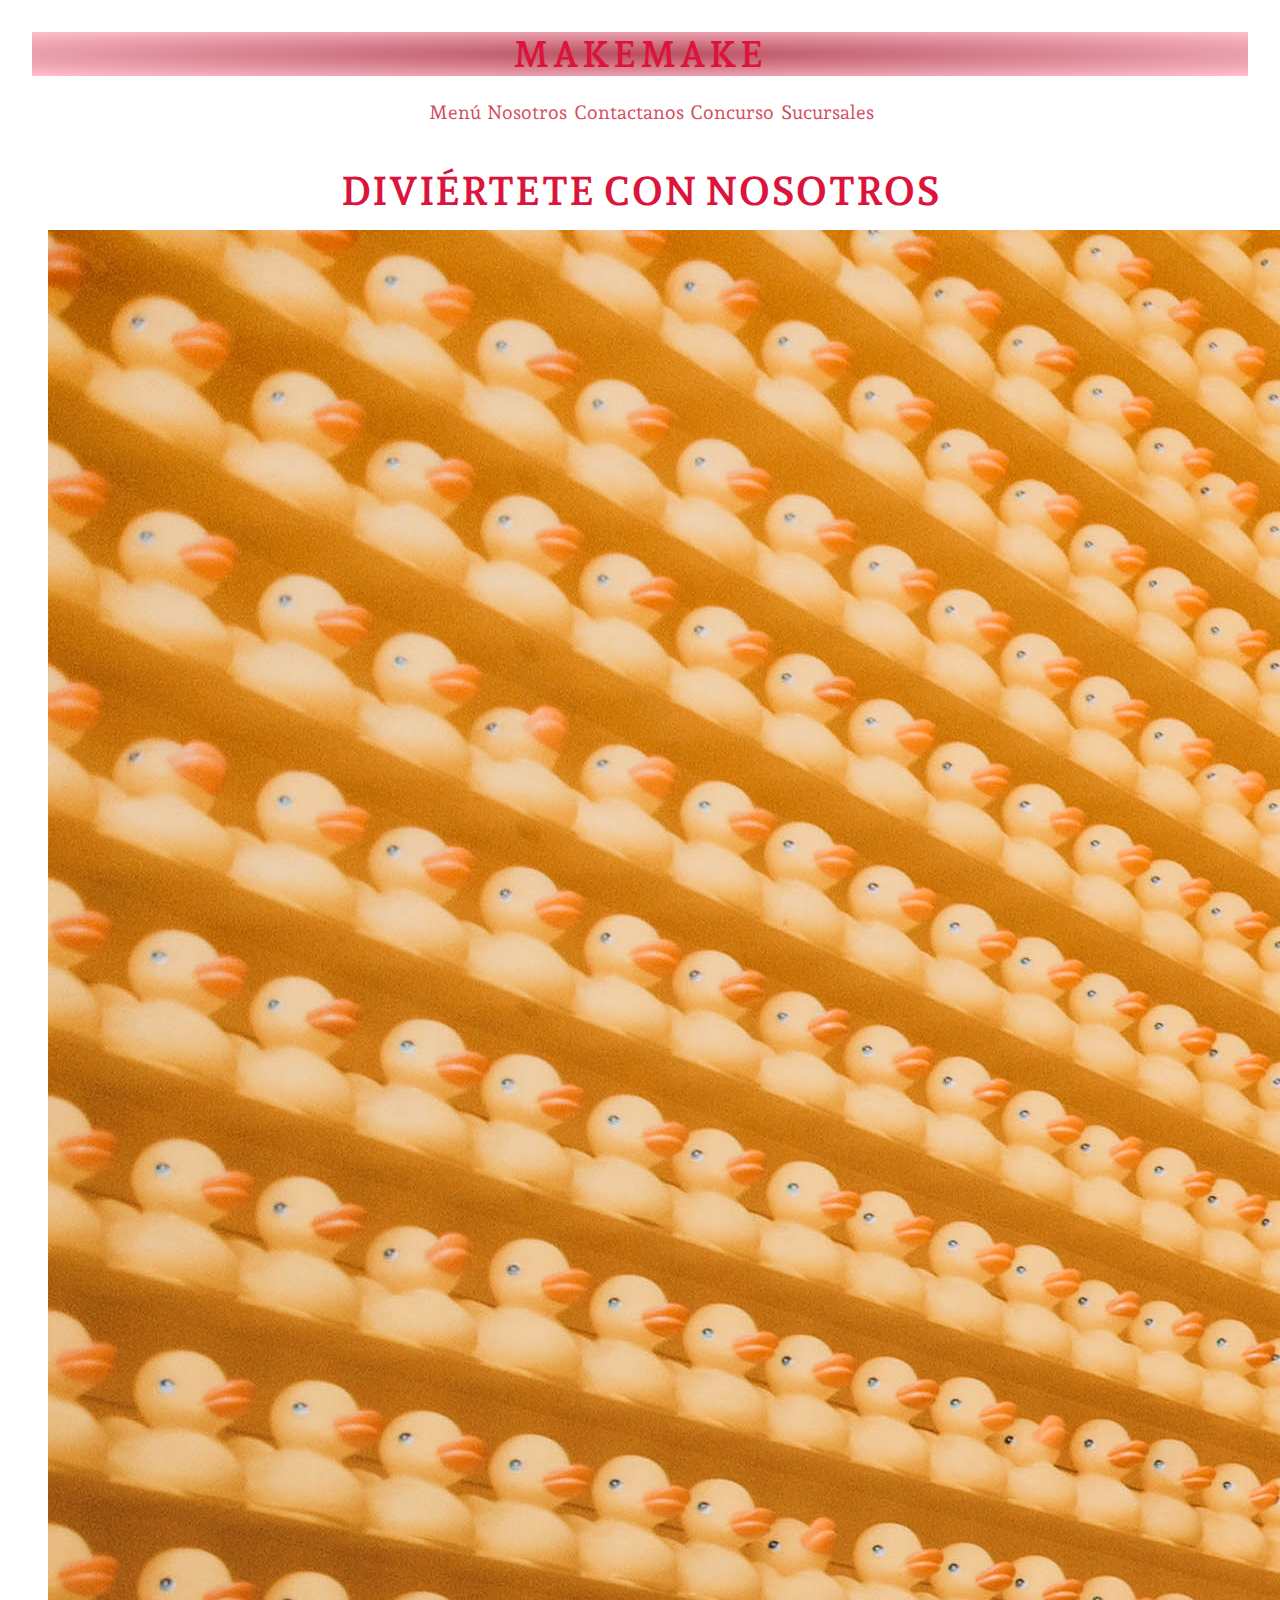
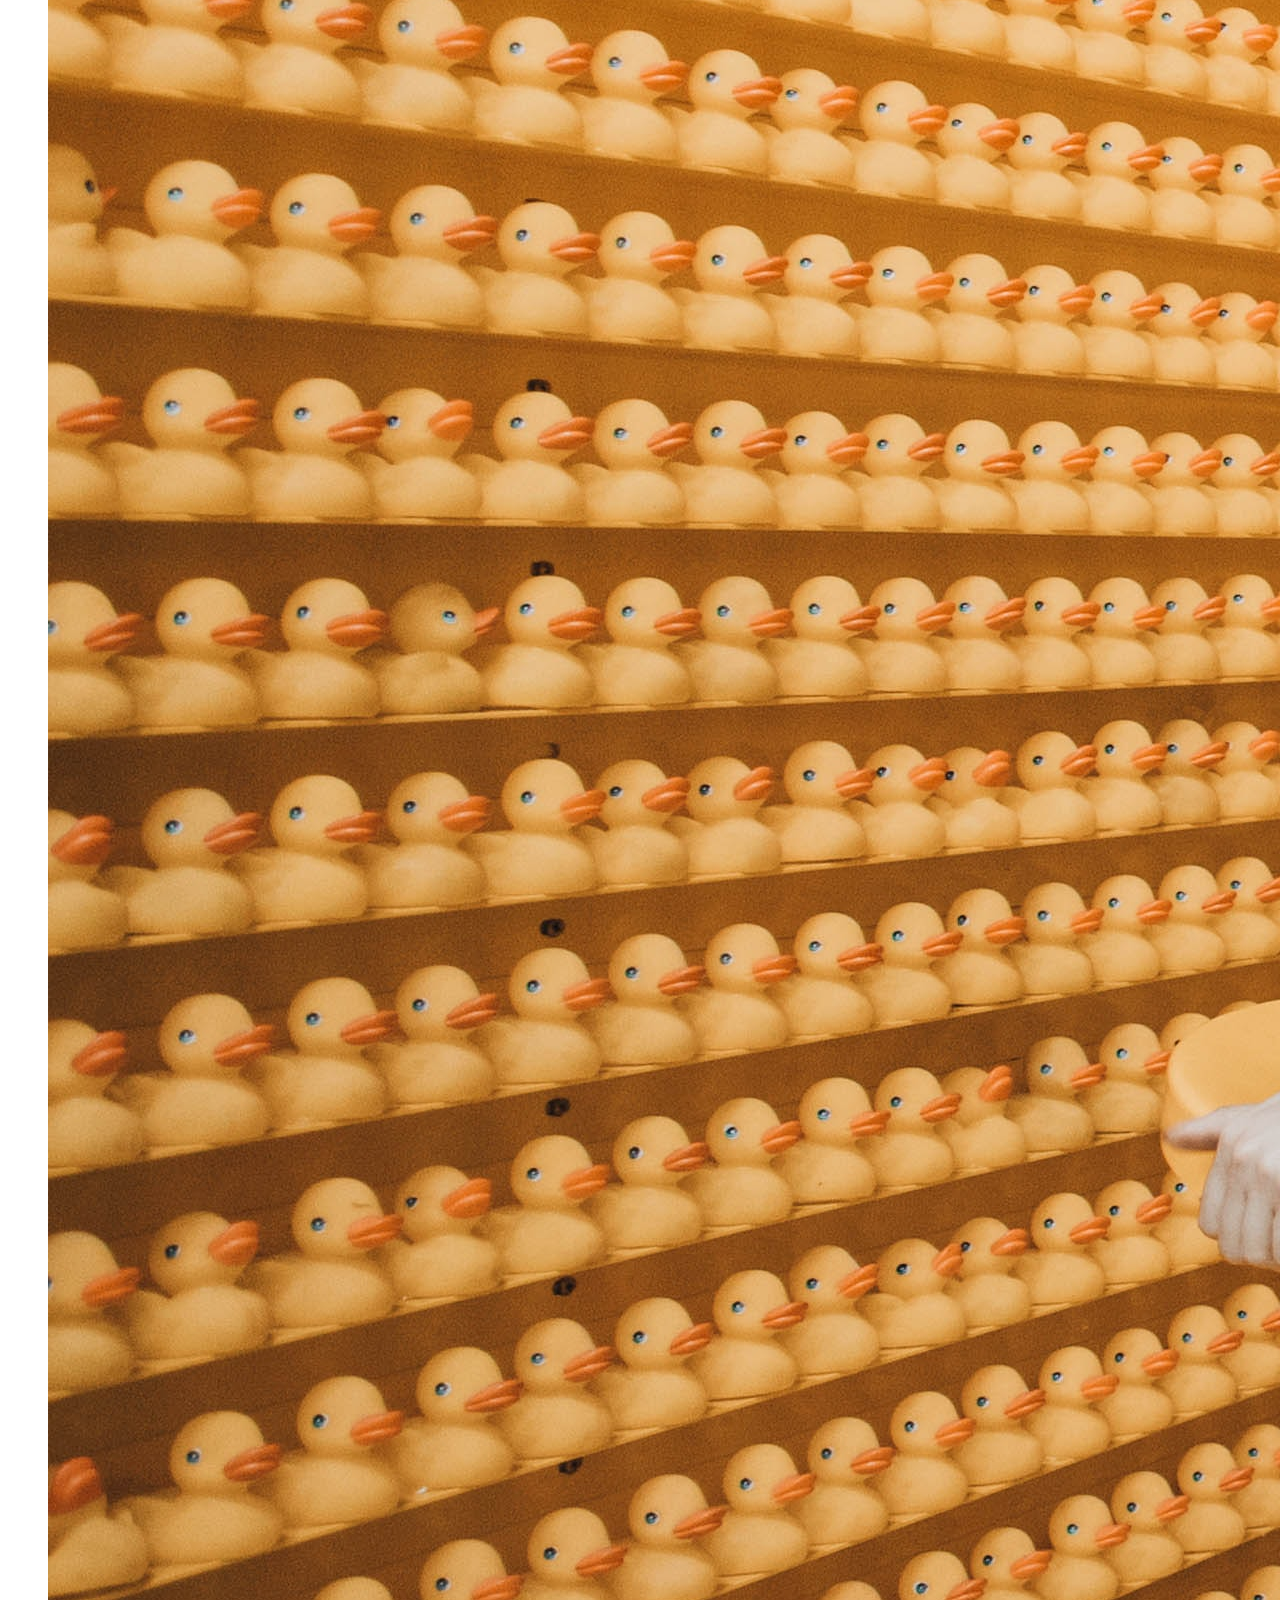
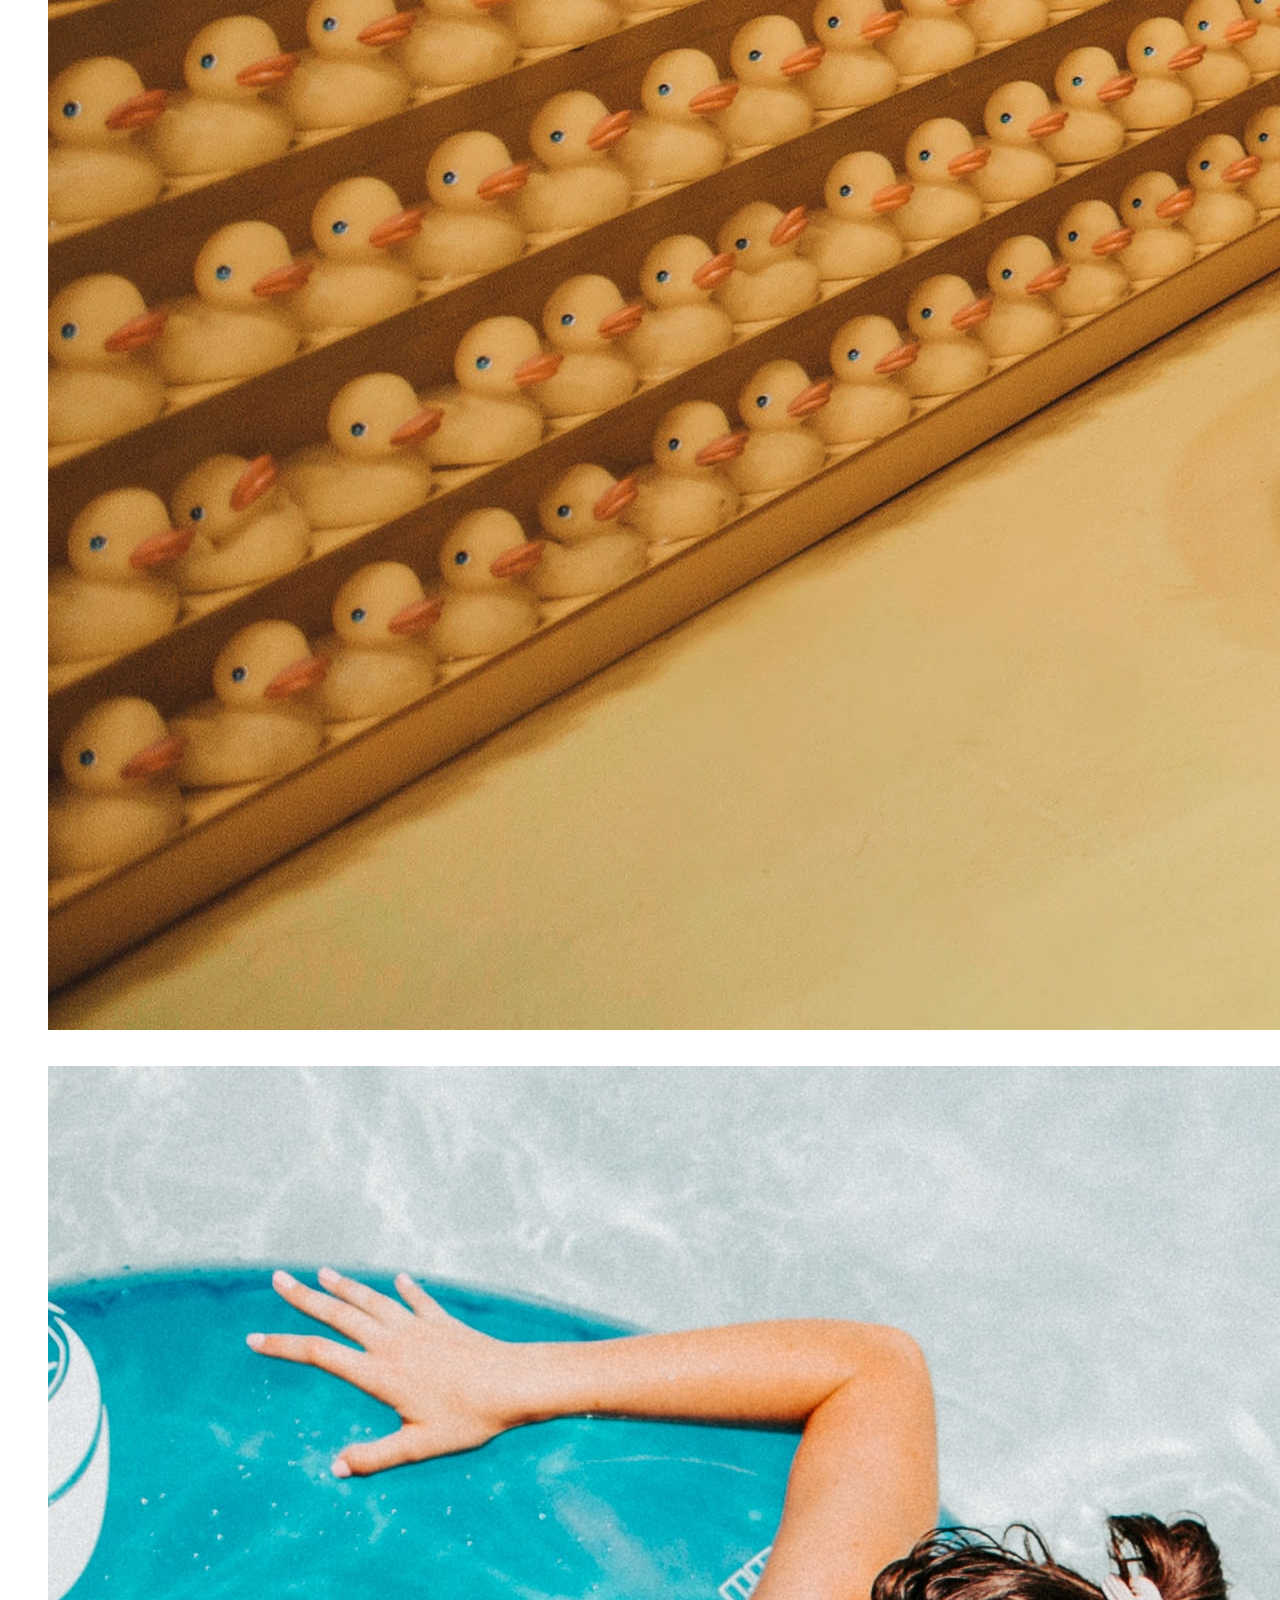
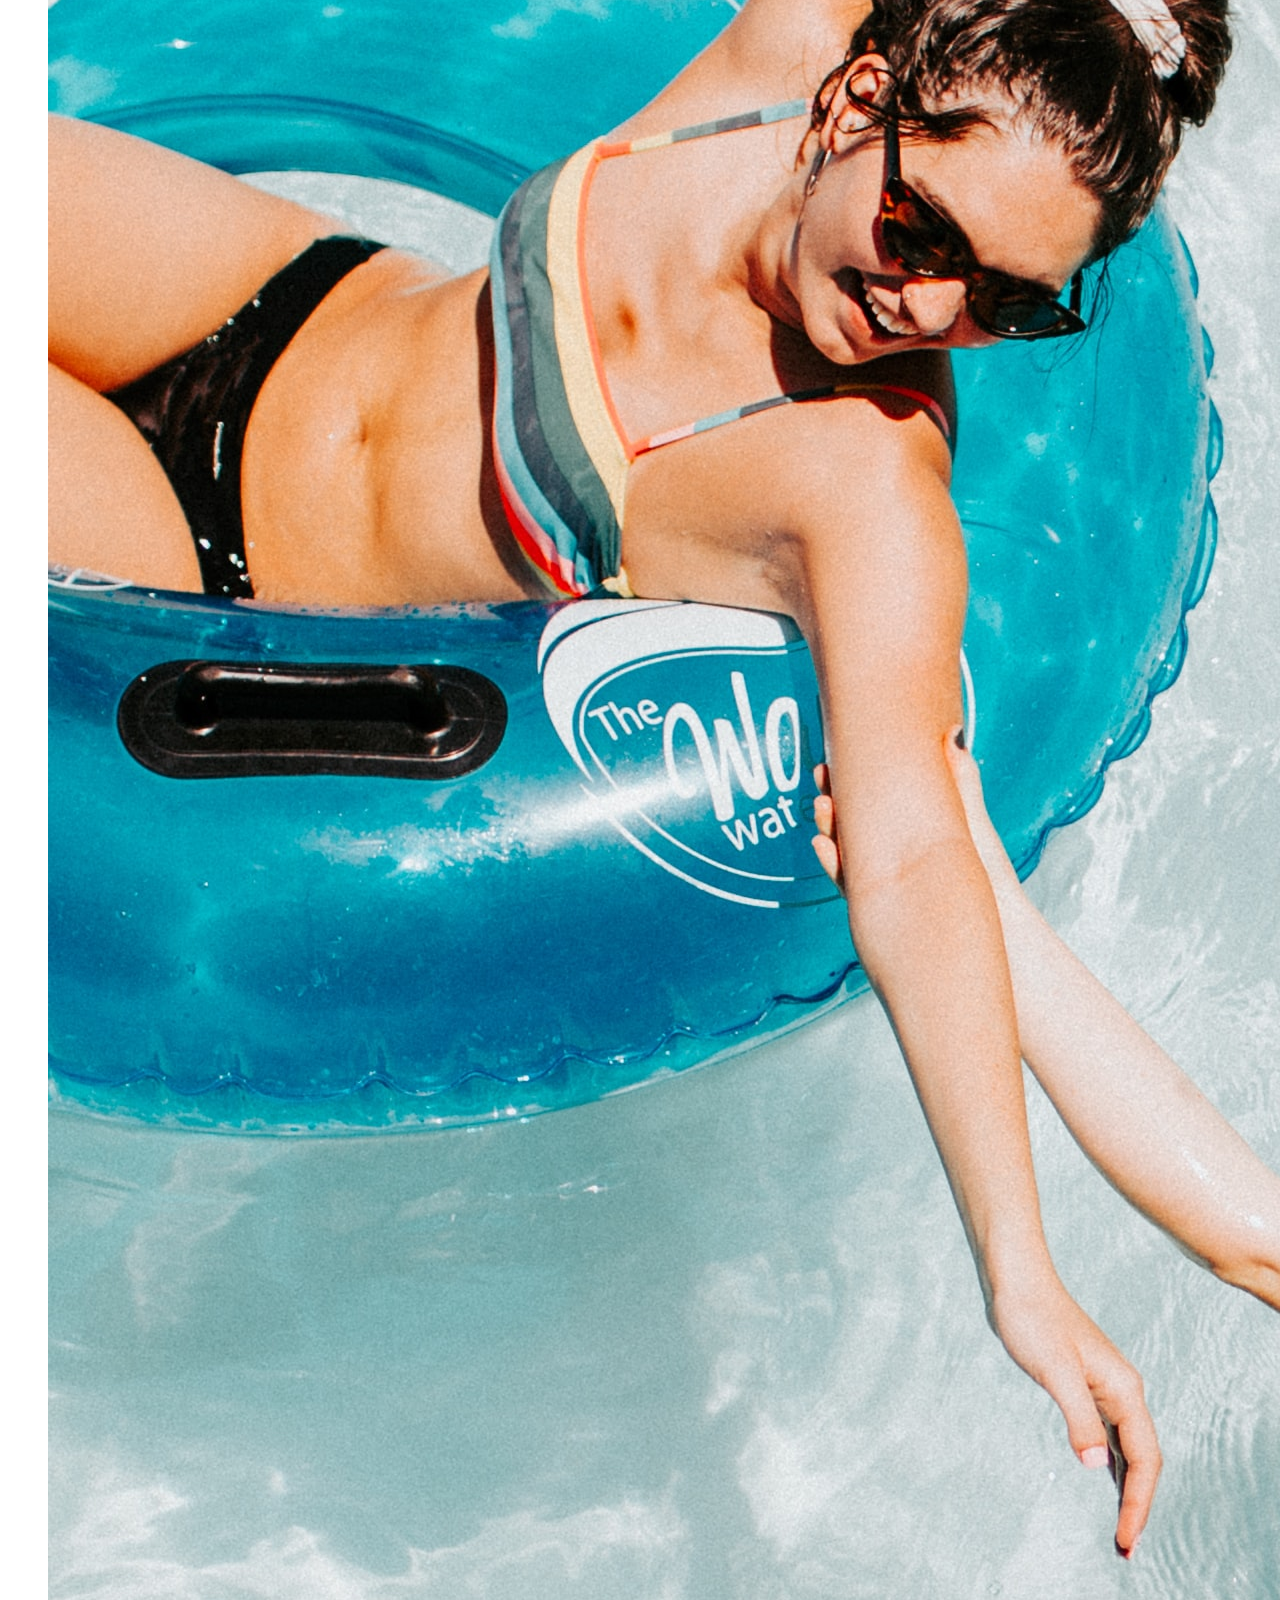
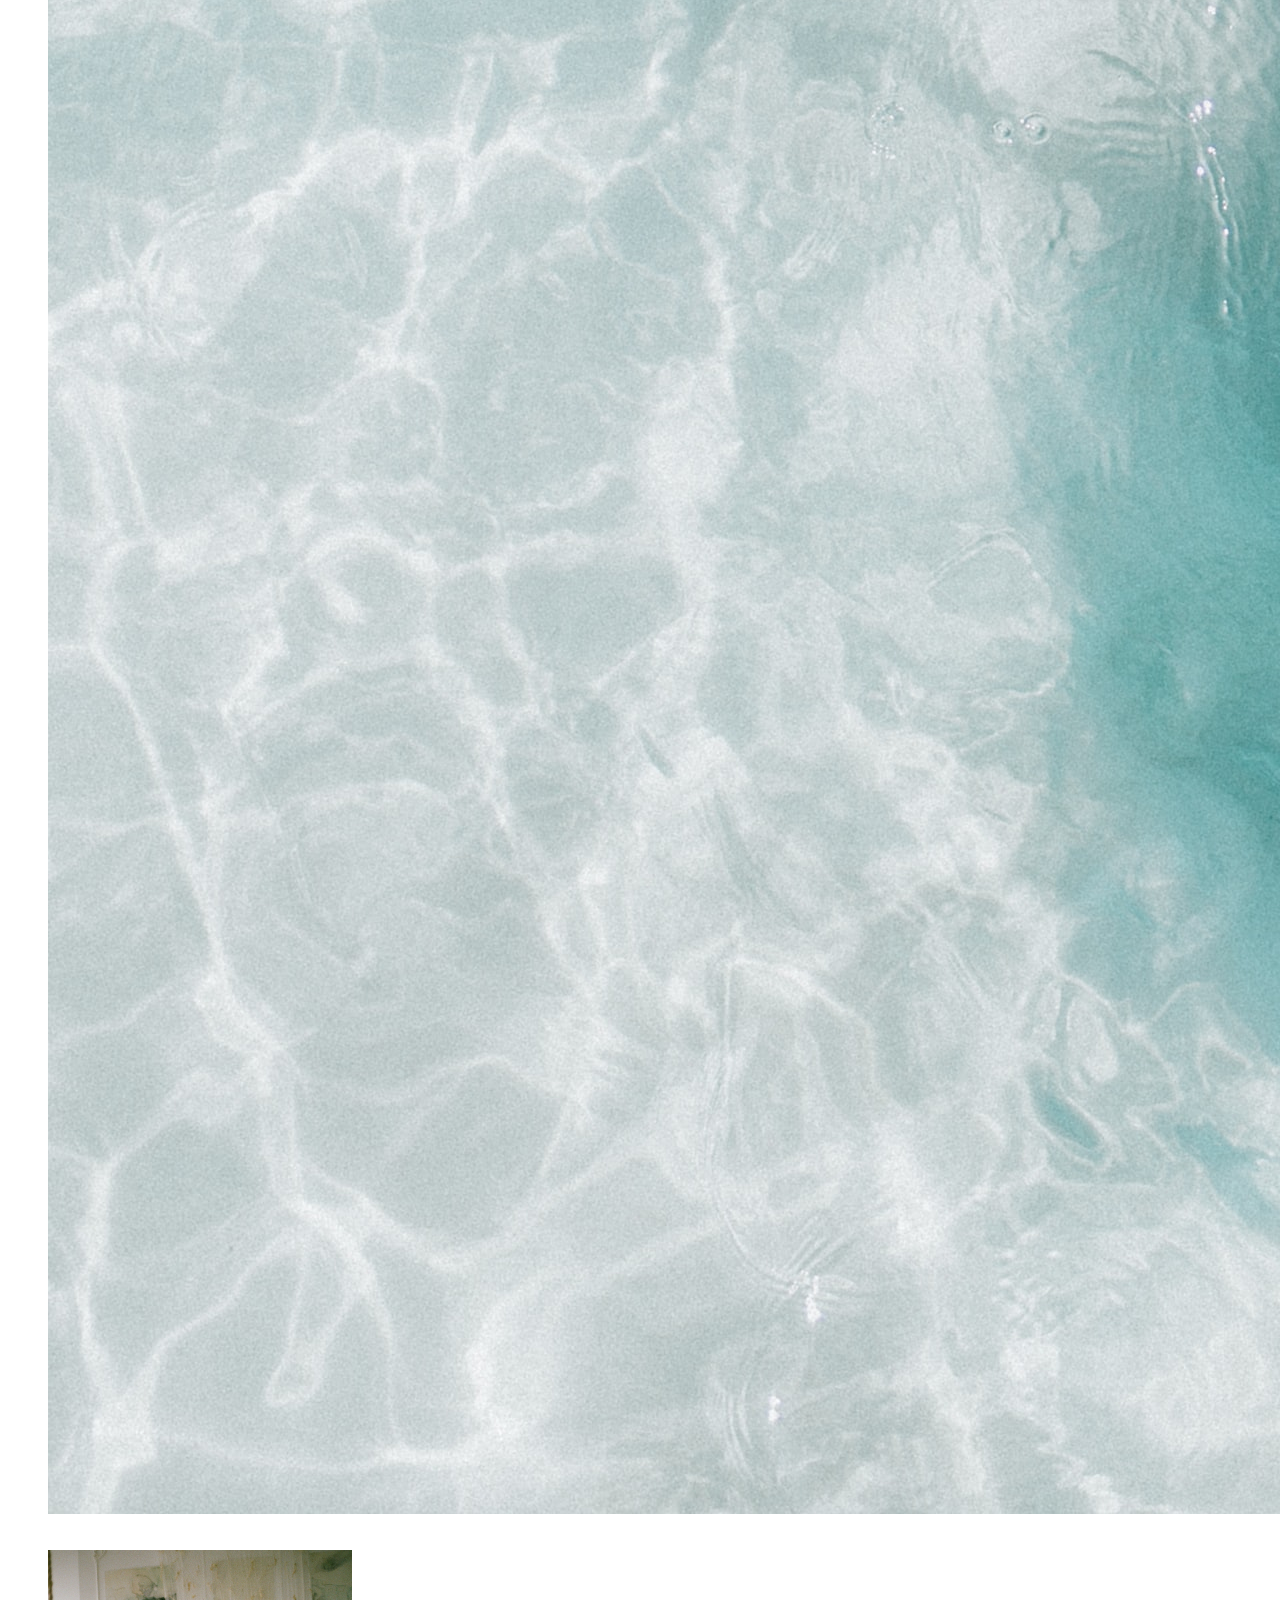
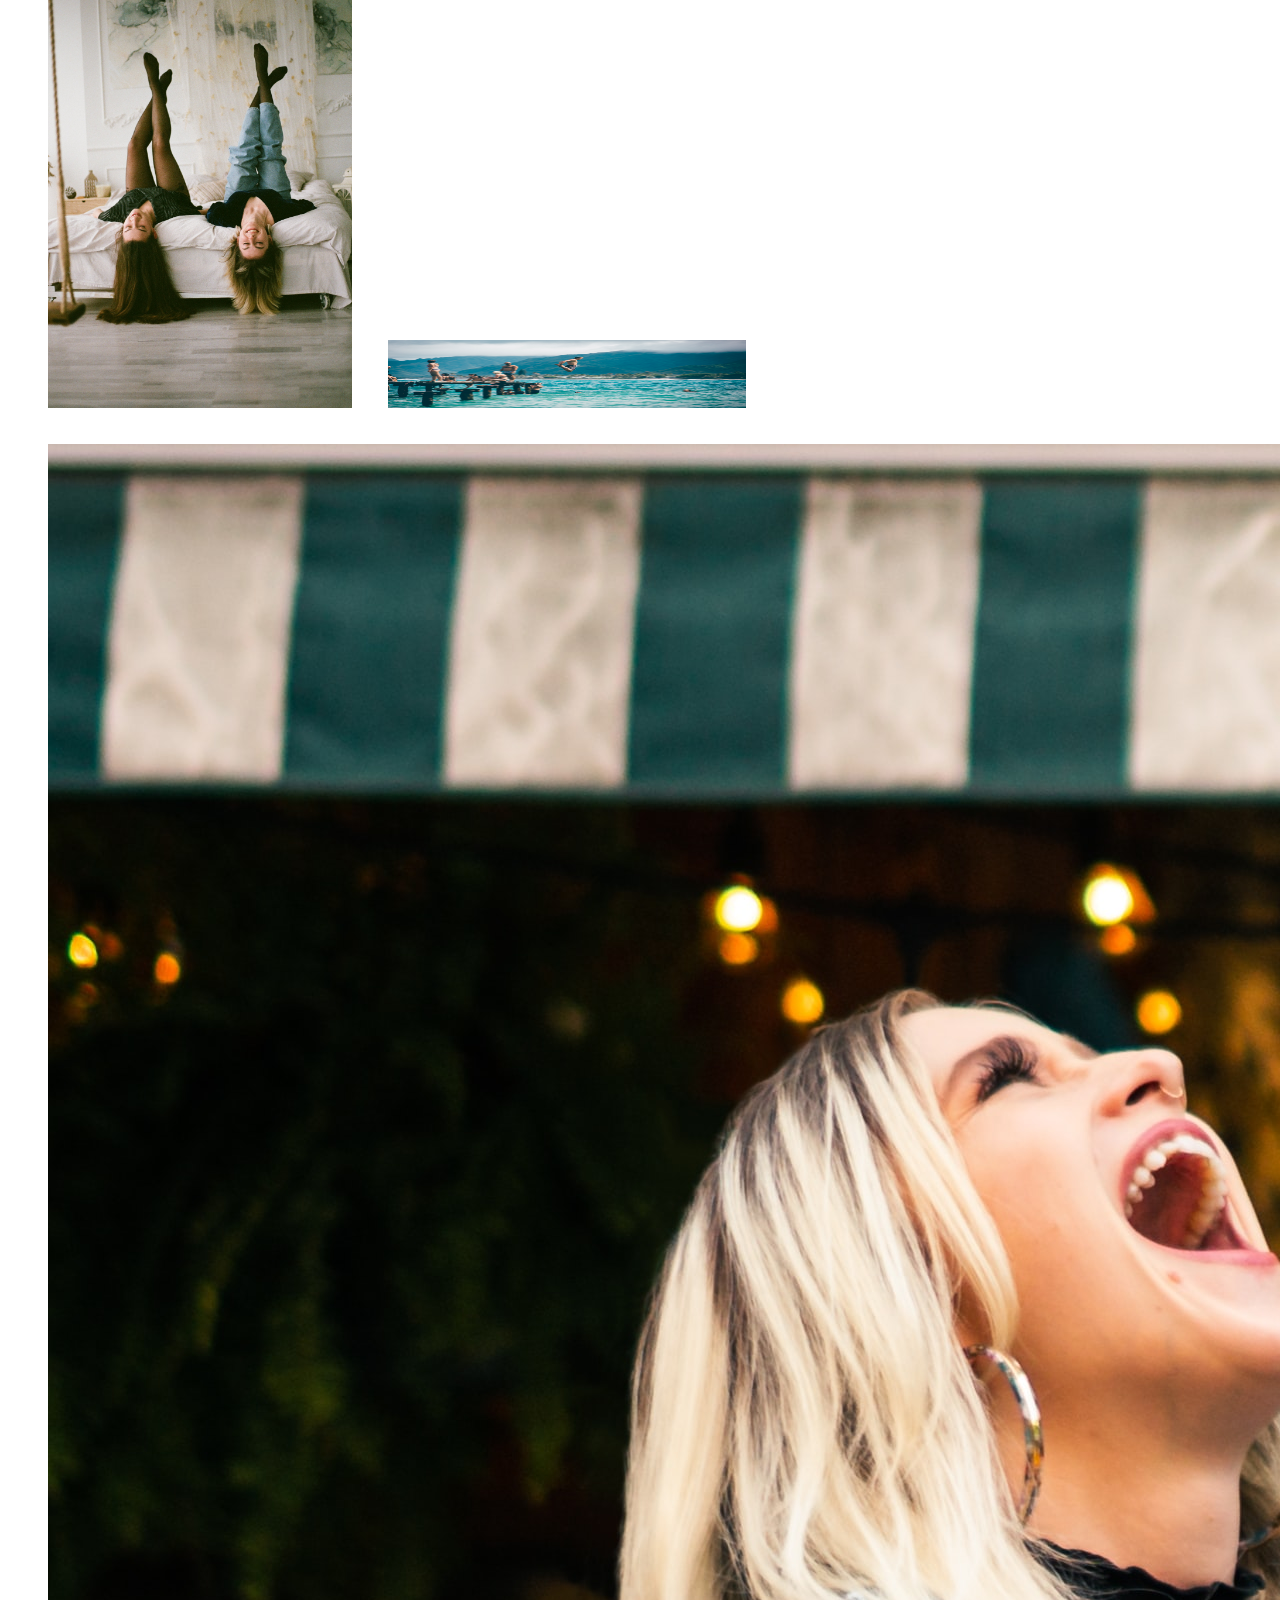
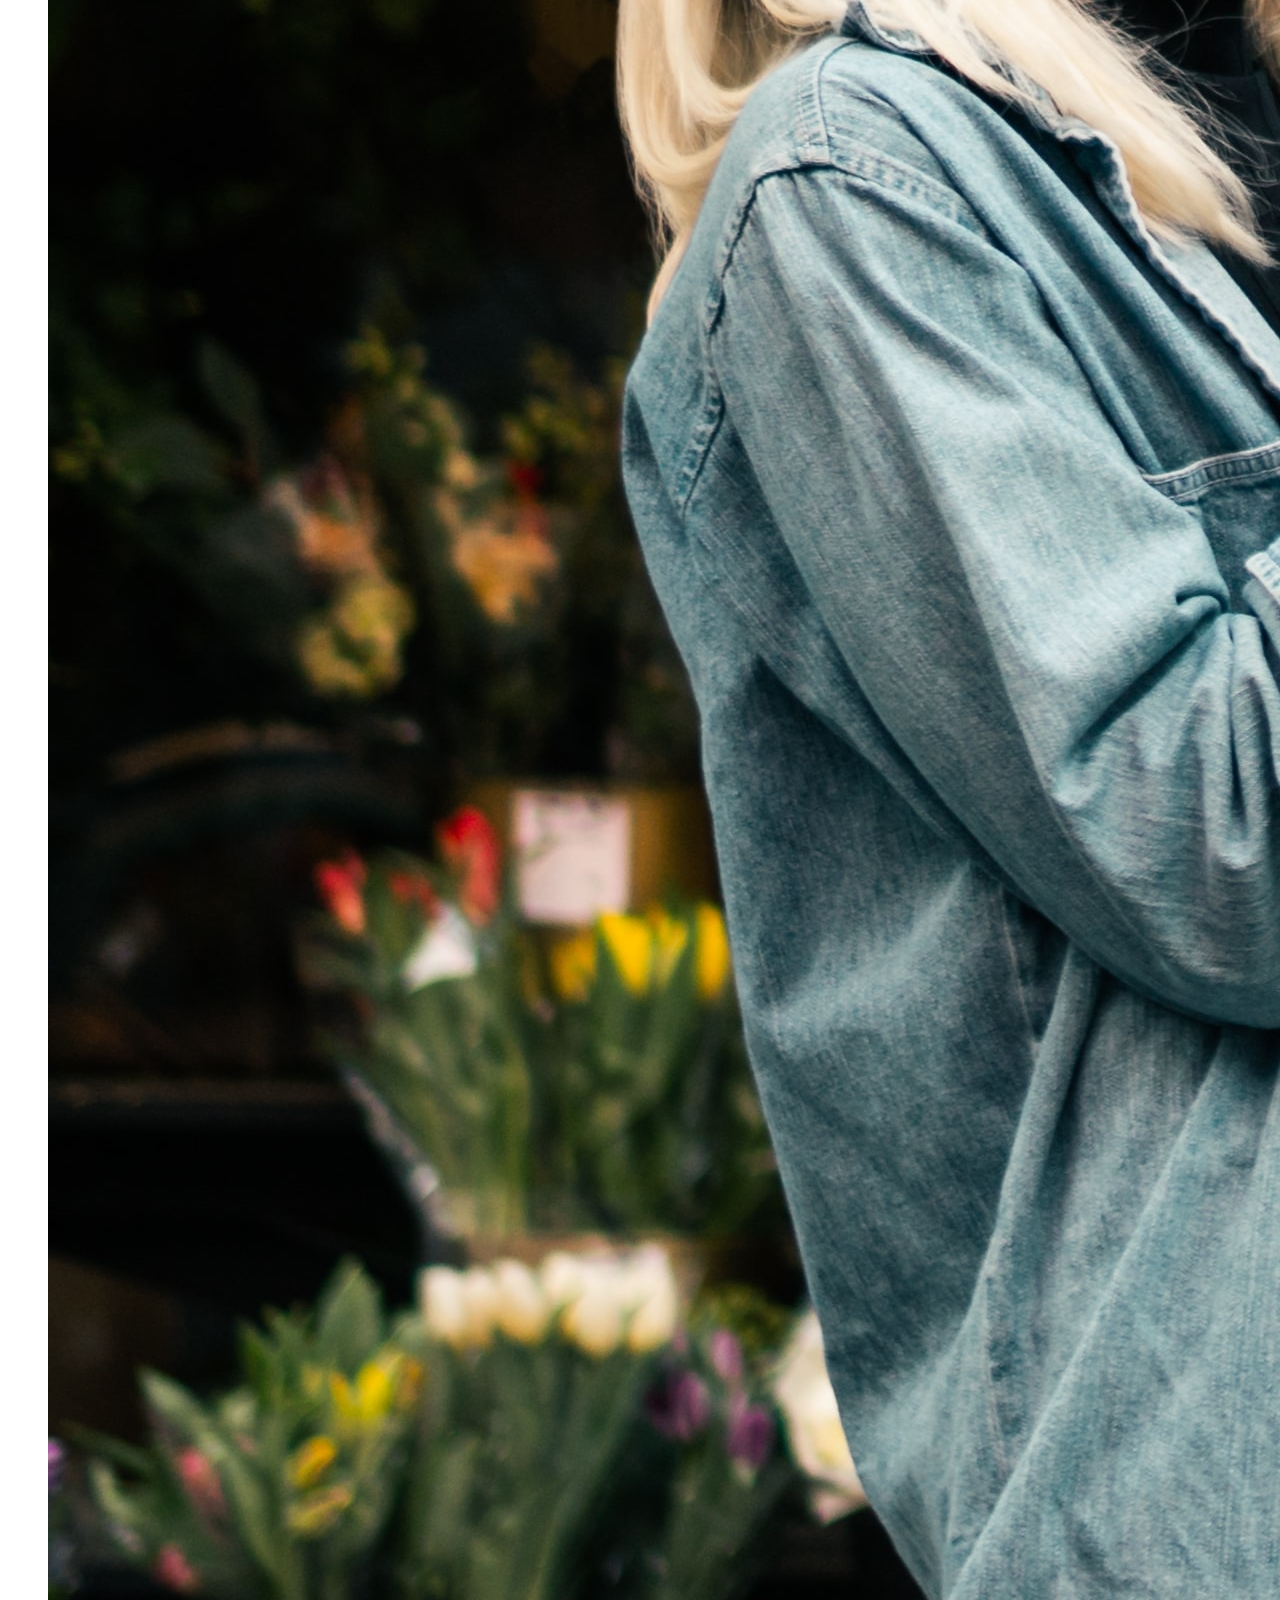
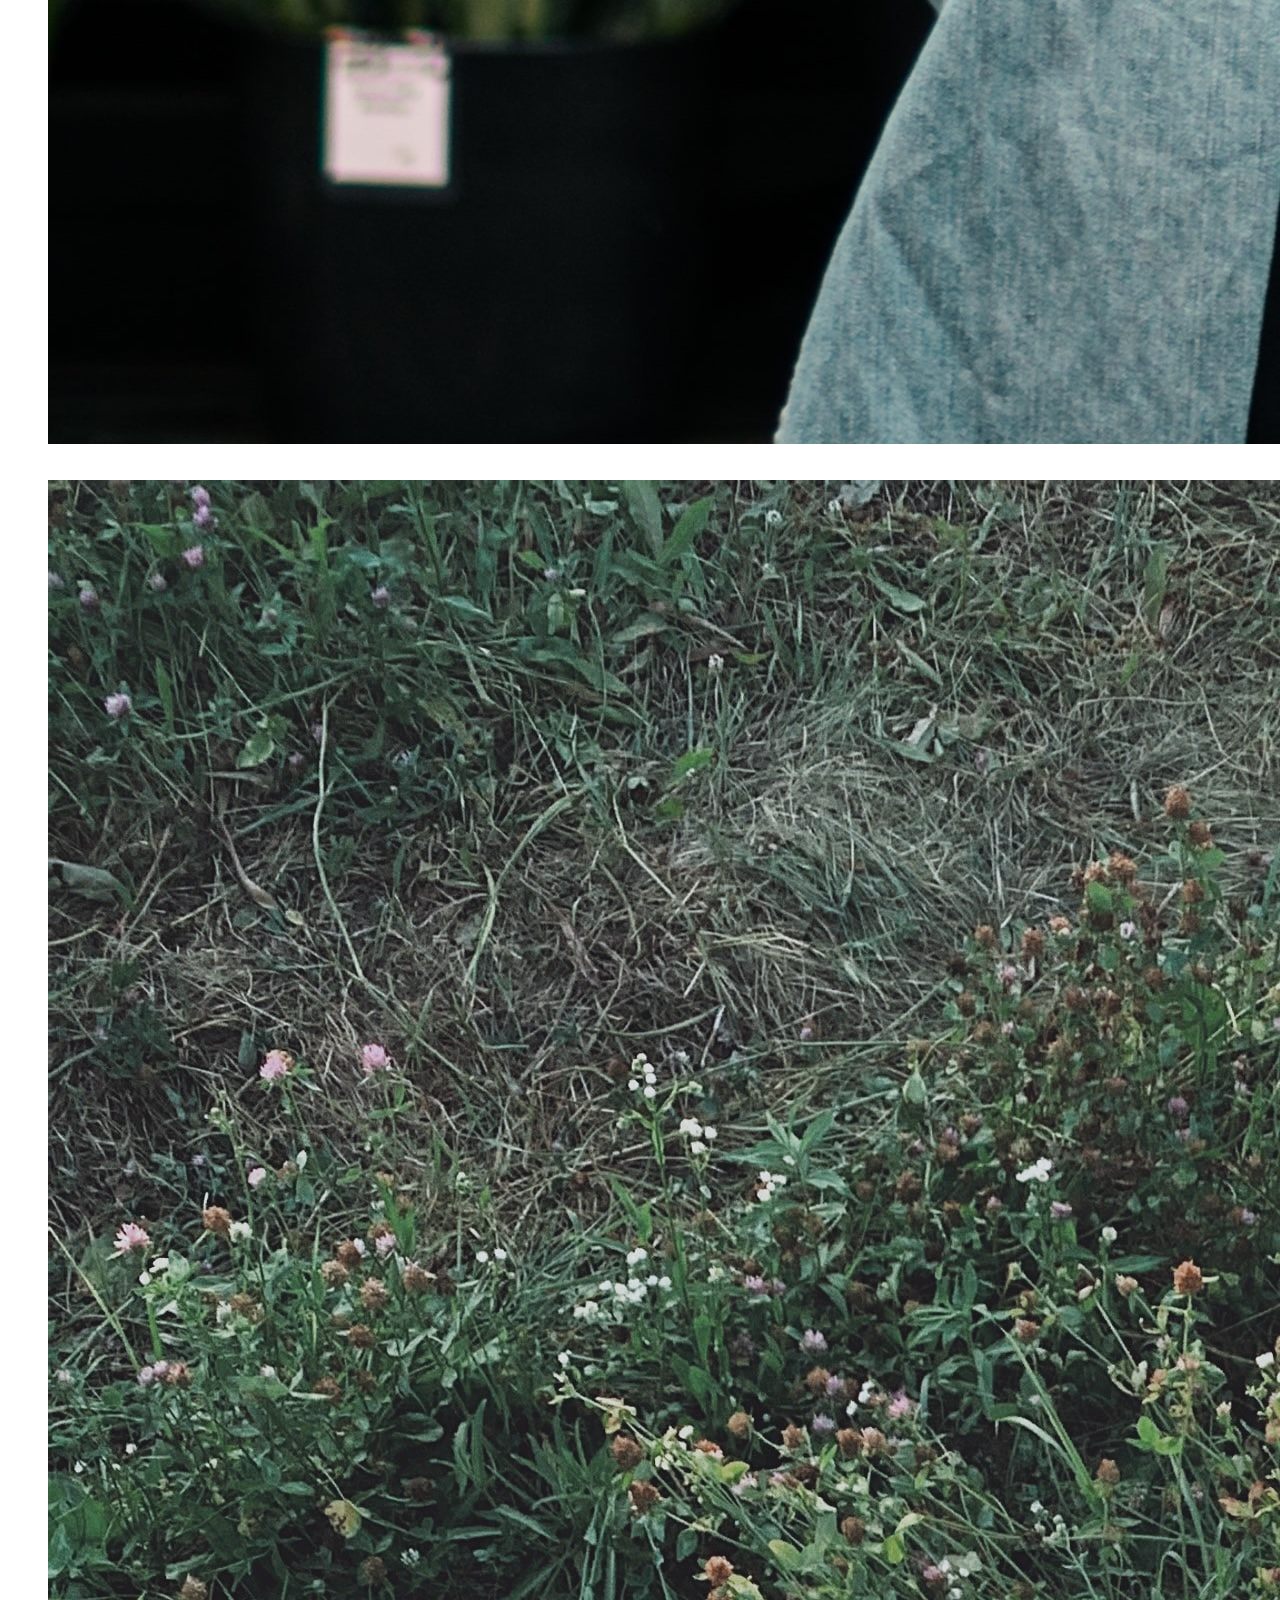
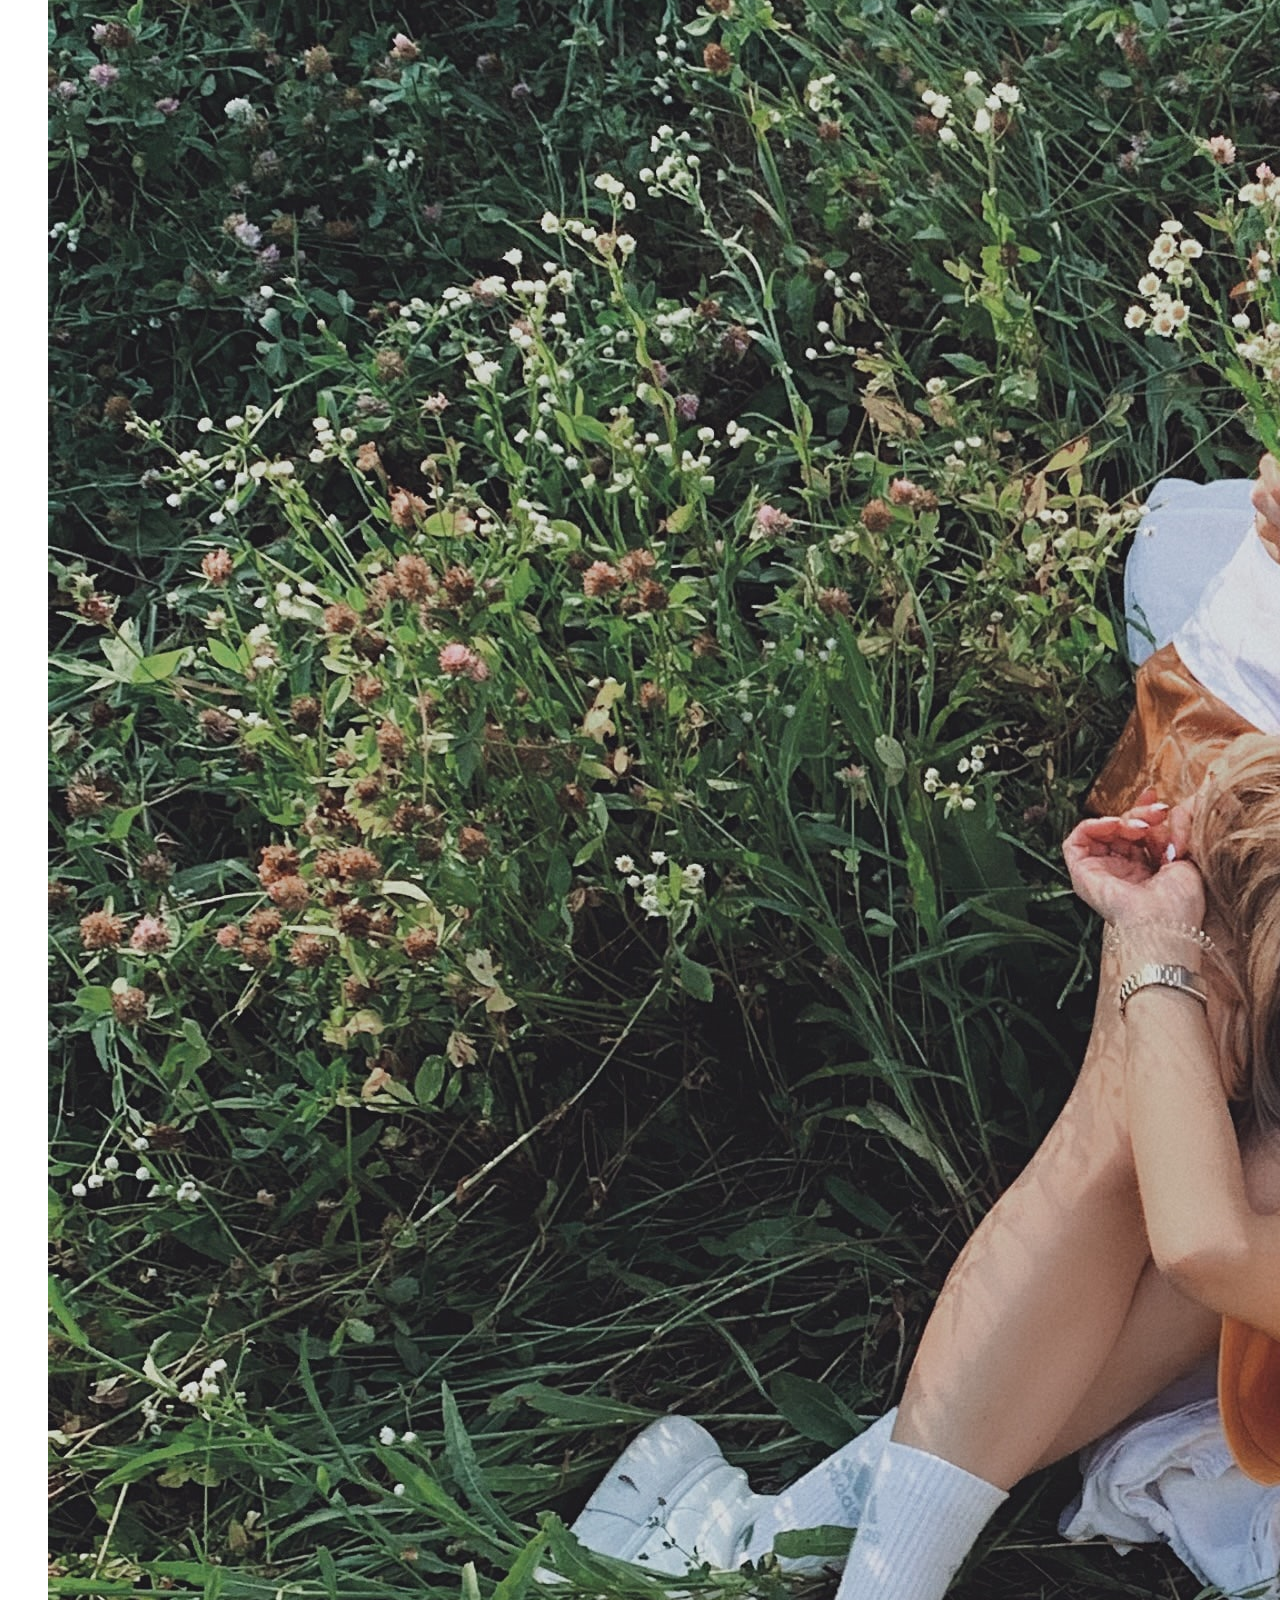
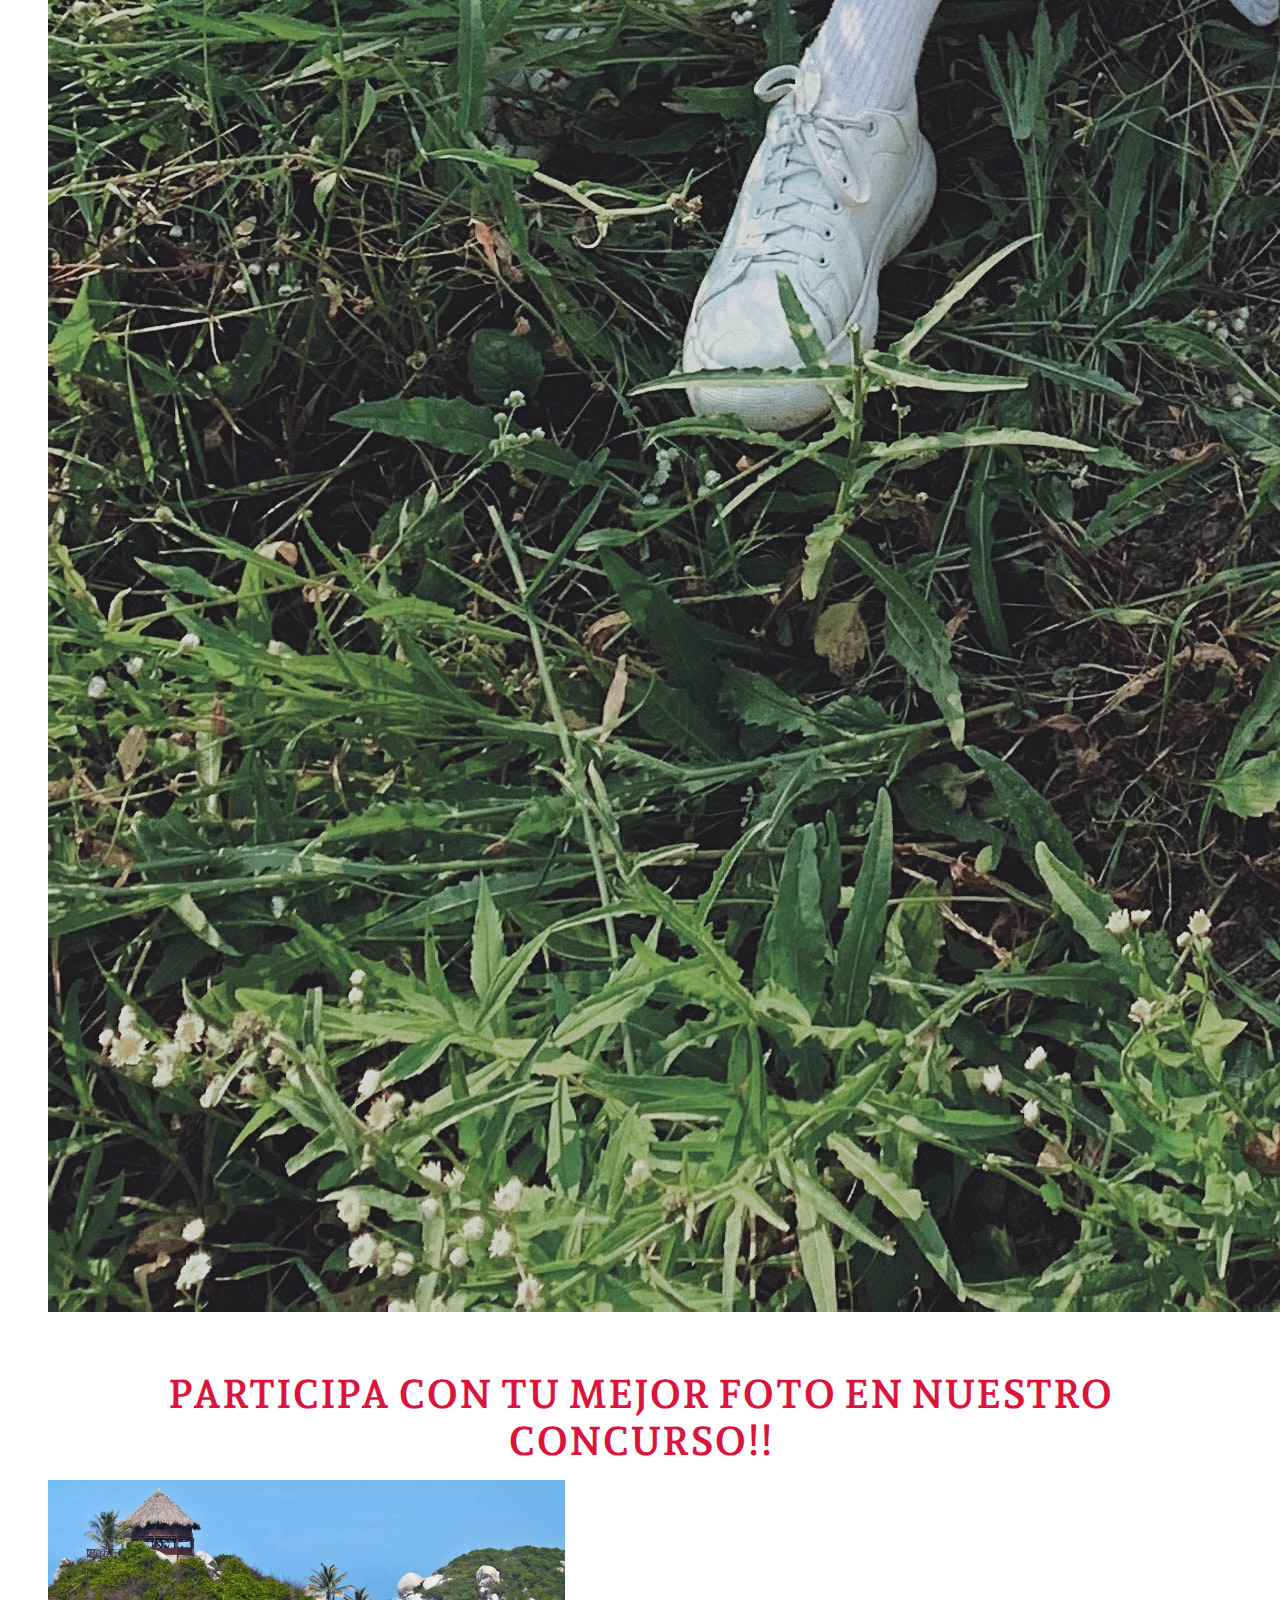
==== index.html @ bb523a4c "paginas" ====
<!DOCTYPE html>
<html lang="es">

<head>
  <meta charset="UTF-8">
  <meta http-equiv="X-UA-Compatible" content="IE=edge">
  <meta name="viewport" content="width=device-width, initial-scale=1.0">
  <meta name="description" content="Crea tu propio estilo y marca la diferencia">
  <meta name="keywords"  content="ropa, vestidos, fashion, zapatos, mujer, concurso">
  <link rel="preconnect" href="https://fonts.googleapis.com">
  <link rel="preconnect" href="https://fonts.gstatic.com" crossorigin>
  <link href="https://fonts.googleapis.com/css2?family=Andada+Pro:ital,wght@0,400;0,700;1,400&display=swap"
    rel="stylesheet">
  <link rel="stylesheet" href="https://cdnjs.cloudflare.com/ajax/libs/font-awesome/4.7.0/css/font-awesome.min.css" />
  <link rel="stylesheet" href="https://use.fontawesome.com/releases/v5.8.1/css/all.css"
  integrity="sha384-50oBUHEmvpQ+1lW4y57PTFmhCaXp0ML5d60M1M7uH2+nqUivzIebhndOJK28anvf" crossorigin="anonymous">
<link href="https://cdn.jsdelivr.net/npm/bootstrap@5.1.3/dist/css/bootstrap.min.css" rel="stylesheet"
  integrity="sha384-1BmE4kWBq78iYhFldvKuhfTAU6auU8tT94WrHftjDbrCEXSU1oBoqyl2QvZ6jIW3" crossorigin="anonymous">
  <link rel="stylesheet" href="css/css.css">
 <title>MAKEMAKE</title>
<meta name="description" content="MakeMake es una tienda online colombiana donde puedes encontrar diseños únicos para ocasiones especiales">
<body>
  <style>
    A {
      text-decoration: none;
    }
  </style>
  <main>
    <h1 class="logo degrade make">MAKEMAKE</h1>
  </main>
  <nav>
    <div>
      <ul class="navegacion versionmobil">
        <li class=" lead"> <a class="menu" href="pages/menu.html">Menú</a></li>
        <li class=" lead"> <a class="menu" href="pages/quienes_somos.html">Nosotros</a> </li>
        <li class=" lead"> <a class="menu" href="pages/contactanos.html">Contactanos</a></li>
        <li class=" lead"> <a class="menu" href="pages/como_comprar.html">Concurso</a></li>
        <li class=" lead"> <a class="menu" href="pages/sucursales.html">Sucursales</a></li>
      </ul>
  
  </nav>
  <br>
  <h2>DIVIÉRTETE CON NOSOTROS</h2>
  <!-- Gallery -->
  <div class="row">
    <div class="col-lg-4 col-md-12 mb-4 mb-lg-0">
      <img src="imagen/horizontal1.jpg" class="w-100 shadow-1-strong  mb-4 bordesRedondeados img-fluid" alt="" />
      <img src="imagen/vertical2.jpg" class="w-100 shadow-1-strong mb-4 bordesRedondeados img-fluid" alt="" />
    </div>
    <div class="col-lg-4 mb-4 mb-lg-0">
      <img src="imagen/vertical3.jpg" class="w-100 shadow-1-strong rounded mb-4 img-fluid" height="490" alt="" />
      <img src="imagen/horizontal2.jpg" class="w-60 shadow-1-strong rounded mb-4 img-fluid h-60" alt="" width="390" height="100" />
    </div>
    <div class="col-lg-4 mb-4 mb-lg-0">
      <img src="imagen/horizontal3.jpg" class="w-100 shadow-1-strong rounded mb-4 img-fluid" alt="" />
      <img src="imagen/vertical1.jpg" class="w-100 shadow-1-strong rounded mb-4 img-fluid" alt="" />
    </div>
  </div>
  <!-- Gallery -->
  <br>
  <br>
  <article class="sinespacio">
    <h2 >PARTICIPA CON TU MEJOR FOTO EN NUESTRO CONCURSO!!</h2>
    <div class="container">
      <div class="row">
        <!-- Carousel wrapper -->
        <div id="carouselMultiItemExample" class="carousel slide carousel-dark text-center" data-mdb-ride="carousel">
          <!-- Inner -->
          <div class="carousel-inner py-4">
            <!-- Single item -->
            <div class="carousel-item active">
              <div class="container">
                <div class="row">
                  <div class="col-lg-4">
                    <div class="card">
                      <img src="imagen/tayrona.jpg" class="card-img-top"
                      height="270" alt="..." />
                      <div class="card-body">
                        <h5 class="card-title">Parque Tayrona</h5>
                        <p class="card-text">
                          El primer puesto ganará un viaje de tres dias para dos personas.
                        </p>
                        <a href="#!" class="btn btn-danger">Participa</a>
                      </div>
                    </div>
                  </div>
                  <div class="col-lg-4 d-none d-lg-block">
                    <div class="card">
                      <img src="imagen/nintendo.jpg" class="card-img-top"
                       alt="..." />
                      <div class="card-body">
                        <h5 class="card-title">Nintendo swicht</h5>
                        <p class="card-text">
                          El segundo puesto ganará un Nintendo swicht y dos juegos a su elección.
                        </p>
                        <a href="#!" class="btn btn-danger">Concursa</a>
                      </div>
                    </div>
                  </div>

                  <div class="col-lg-4 d-none d-lg-block">
                    <div class="card">
                      <img src="imagen/regalo.jpg" class="card-img-top"
                        height="250" alt="..." />
                      <div class="card-body">
                        <h5 class="card-title">Bono de 200.000 pesos</h5>
                        <p class="card-text">
                          El tercer puesto obtendrá un bono de 200.000 pesos redimible en nuestra tienda.
                        </p>
                        <a href="#!" class="btn btn-danger">Gana</a>
                      </div>
                    </div>
                  </div>
                </div>
              </div>
            </div>
          </div>
  </article>
    <h3 class="col-12 redes "> REDES SOCIALES</h3>
    <div>
    <i class="fab fa-whatsapp"></i>
    <i class="fab fa-twitter"></i>
    <i class="fab fa-facebook-f"></i>
    <i class="fab fa-instagram"></i>
  </div>
 <footer> <p>Fundada en 2020.Todos los derechos reservados.</p></footer>
</body>
</html>
---- css/css.css ----
* {
  padding: 0rem;
  margin: 0rem;
  -webkit-box-sizing: border-box;
  box-sizing: border-box;
  font-family: 'Andada Pro', serif;
}

body {
  font-family: 'Andada Pro', serif;
  font-weight: normal;
  text-align: left;
  text-transform: none;
  line-height: normal;
  background-color: white;
  padding: 2rem;
}

h1 {
  color: #d54a60;
  font-size: 2.5rem;
  letter-spacing: 0.5rem;
  text-align: left;
  margin: 0rem;
}

h2 {
  color: #d54a60;
  font-size: 2.5rem;
  text-align: center;
}

nav {
  display: -webkit-box;
  display: -ms-flexbox;
  display: flex;
  -ms-flex-pack: distribute;
  justify-content: space-around;
  -webkit-box-align: center;
  -ms-flex-align: center;
  align-items: center;
  min-height: 8vh;
  background-color: transparent;
}

ul {
  width: 500px;
  margin: 0px;
  overflow: visible;
  list-style-type: none;
}

ul li {
  color: #302929;
  font-size: 1rem;
  list-style-type: none;
  padding: 0.2rem;
  float: left;
  display: block;
  position: relative;
  overflow: visible;
}

ul li a {
  display: inline-block;
  font-size: 1.2rem;
}

div ul li a:hover {
  color: grey;
}

a {
  color: #d54a60;
  font-size: 1rem;
  text-decoration: none;
  position: relative;
}

ul ul {
  position: absolute;
  display: none;
}

ul ul li {
  display: block;
}

ul li:hover ul {
  display: block;
}

ol li {
  margin-left: 3rem;
  text-align: justify;
}

footer {
  color: #302929;
  font-size: 1rem;
  position: relative;
  left: 0px;
  height: 30px;
  width: 700px -100px;
  background: transparent;
  text-align: center;
  margin-left: 2.5rem;
  margin-bottom: 0.1rem;
}

td {
  color: #302929;
  font-size: 1rem;
}

div {
  color: #302929;
  font-size: 1rem;
}

div p {
  color: #302929;
  font-size: 1rem;
  width: 100%;
}

form {
  color: #d54a60;
}

.logo {
  color: #d54a60;
  letter-spacing: 3px;
  font-size: 2rem;
  text-align: center;
  font-size: 2.3rem;
}

/*DESAFIO 12*/
.imagenes {
  position: relative;
  top: 1rem;
  bottom: 2rem;
  width: 25%;
  -webkit-box-orient: vertical;
  -webkit-box-direction: normal;
  -ms-flex-direction: column;
  flex-direction: column;
  padding: 0rem;
  margin-left: 5%;
  border-radius: 50px;
  margin-right: 0rem;
}

h3 {
  color: #d54a60;
  font-size: 1.5rem;
  margin-left: 0.5rem;
  margin-top: 2rem;
  margin-bottom: 1rem;
}

.h3 {
  font-size: 1.5rem;
  color: crimson;
}

div h3 {
  color: #d54a60;
  font-size: 2.5rem;
  text-align: center;
}

.formulario {
  color: #d54a60;
}

.navegacion {
  margin-top: 1.5rem;
  margin-left: 8px;
}

.parrafo {
  margin-top: 0.5rem;
  margin-left: 0.5rem;
  margin-bottom: 0.5rem;
  text-align: justify;
  font-size: 1rem;
}

/*FIN DESAFIO 12*/
.menu {
  color: #d54a60;
}

.espacio {
  margin-top: 7rem;
  position: absolute;
}

.espacio2 {
  margin-top: 2rem;
  margin-bottom: 2rem;
}

.fa:hover {
  opacity: 0.9;
}

.fa {
  padding: 0.5rem;
  font-size: 1.5rem;
  width: 2rem;
  text-decoration: none;
  margin: 1rem 1.5rem;
}

.fab {
  padding: 0.5rem;
  font-size: 1.5rem;
  width: 3rem;
  text-decoration: none;
  margin: 0.7rem 0.7rem;
  color: #d54a60;
}

span {
  display: block;
  background-color: #9b8e9b;
  padding: 40px;
}

.destacado {
  margin-left: 2rem;
}

img {
  padding: 1rem;
  position: relative;
}

.padre {
  display: -webkit-box;
  display: -ms-flexbox;
  display: flex;
}

.item {
  padding: 20px;
  font-size: 2rem;
}

.item2 {
  padding: 5px;
  font-size: 16px;
  margin-bottom: 5px;
  color: crimson;
  position: relative;
}

.nav2 {
  color: crimson;
  margin-left: -30%;
  margin-top: 2.5rem;
}

/*grid*/
.grid {
  display: -ms-grid;
  display: grid;
  -ms-grid-columns: 23rem 23rem 23rem;
  grid-template-columns: 23rem 23rem 23rem;
  -ms-grid-rows: 23rem 23rem;
  grid-template-rows: 23rem 23rem;
  padding: 0rem;
  margin: 0rem;
}

.degrade {
  background: radial-gradient(#b95061, pink);
  width: 100%;
}

.traslate {
  -webkit-transform: translate(-20px, -3px);
  transform: translate(-20px, -3px);
}

.scale {
  -webkit-transform: scale(1.2, 1, 7);
  transform: scale(1.2, 1, 7);
}

.make {
  font-weight: bold;
  color: crimson;
}

.versionmobil {
  -ms-grid-columns: 0% auto;
      grid-template-columns: 0% auto;
  -ms-grid-rows: 10% auto 20%;
      grid-template-rows: 10% auto 20%;
  width: 100%;
  margin-top: 1%;
  margin-left: 2.5%;
  padding: 0px;
  display: inline-block;
}

@media screen and (max-width: 480px) {
  .versionmobil {
    display: inline-block;
    position: relative;
    width: 100%;
    margin-top: 10%;
    margin-left: 5%;
    padding: 0px;
  }
}

/*SASS*/
h2 {
  color: crimson;
}
/*# sourceMappingURL=css.css.map */
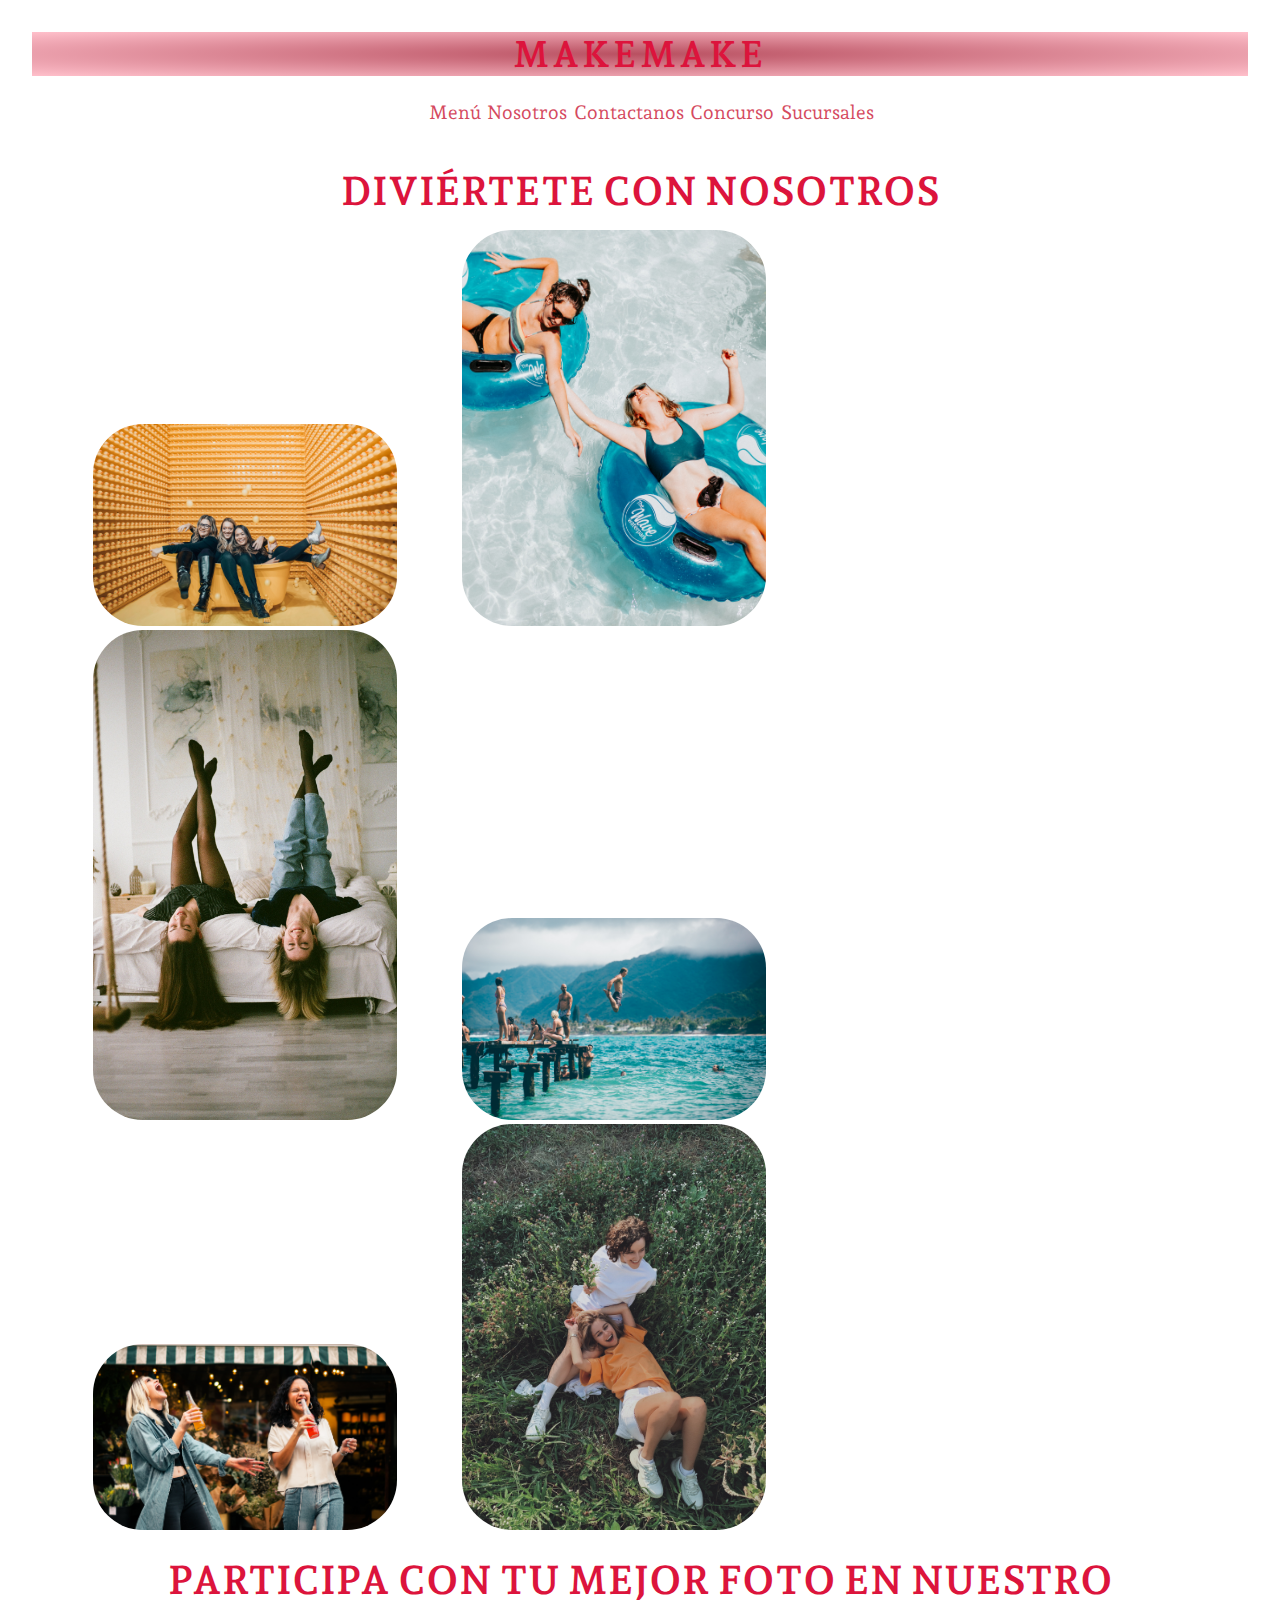
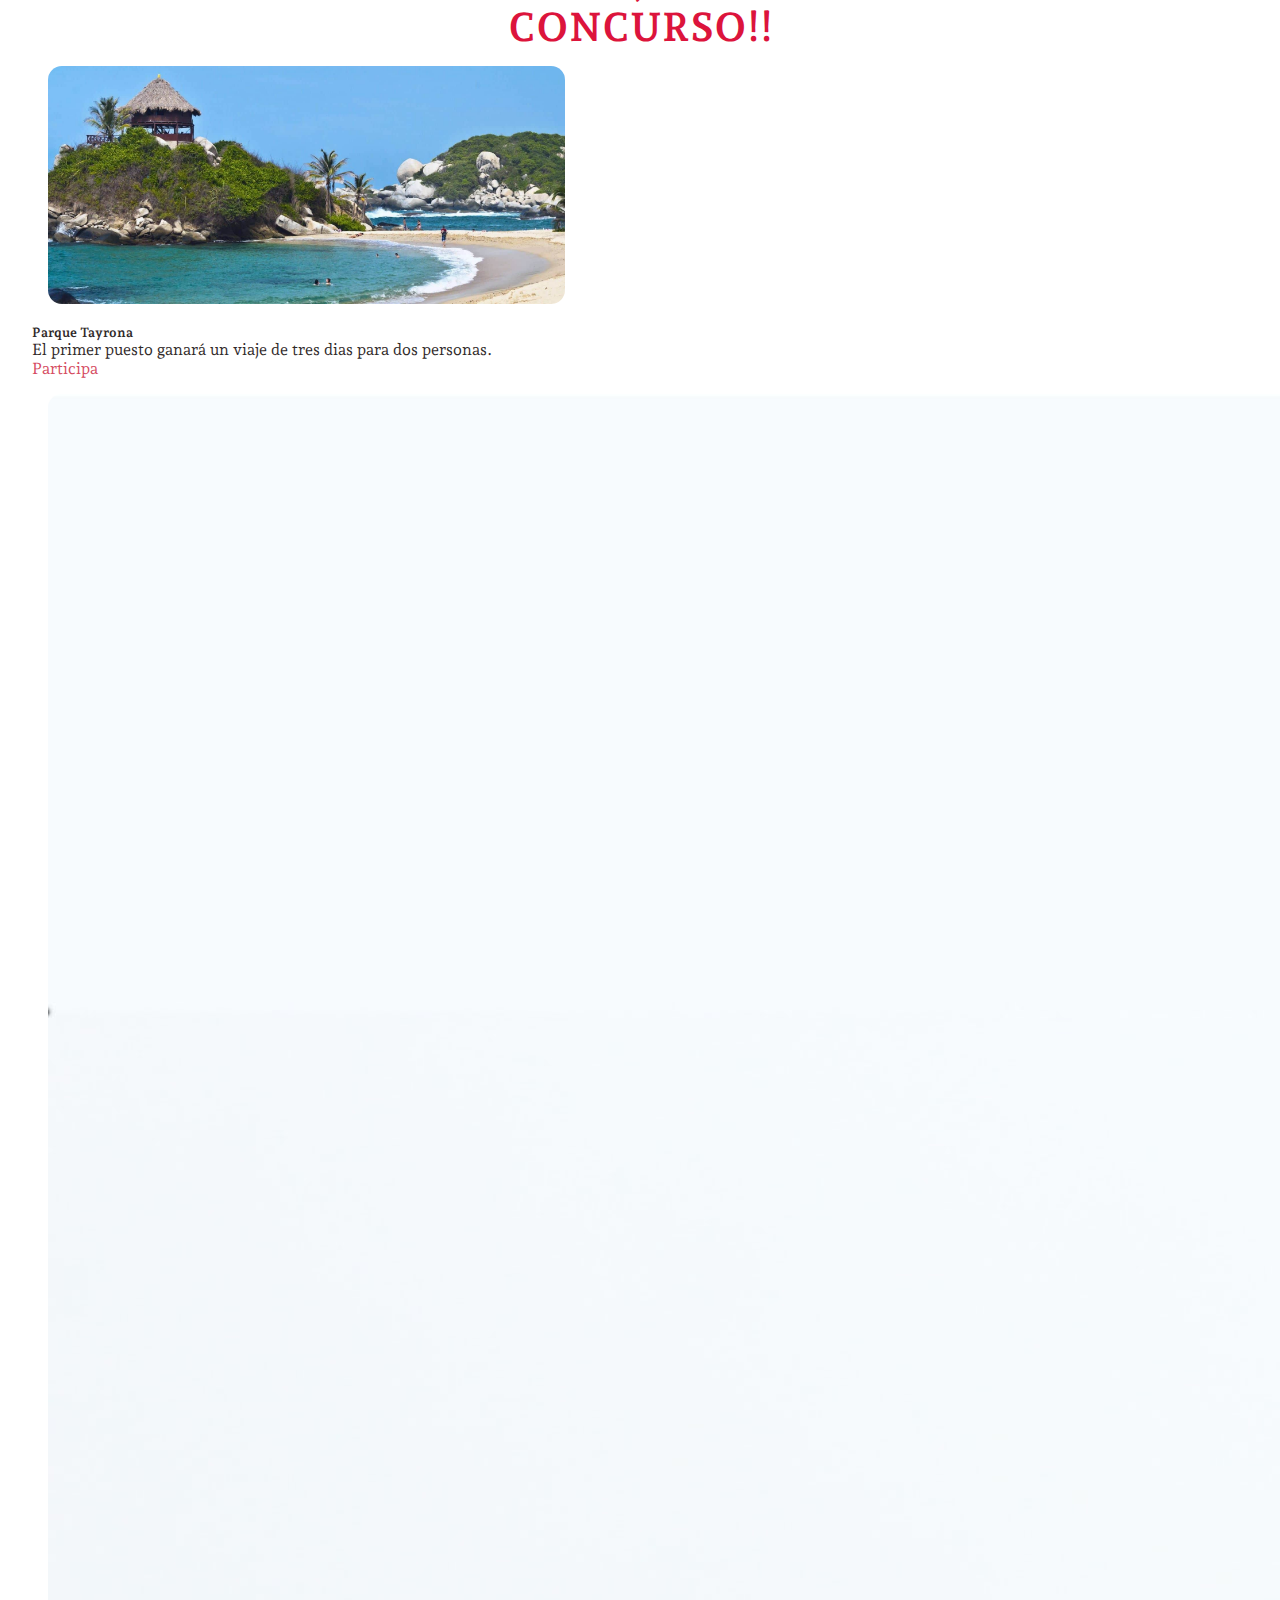
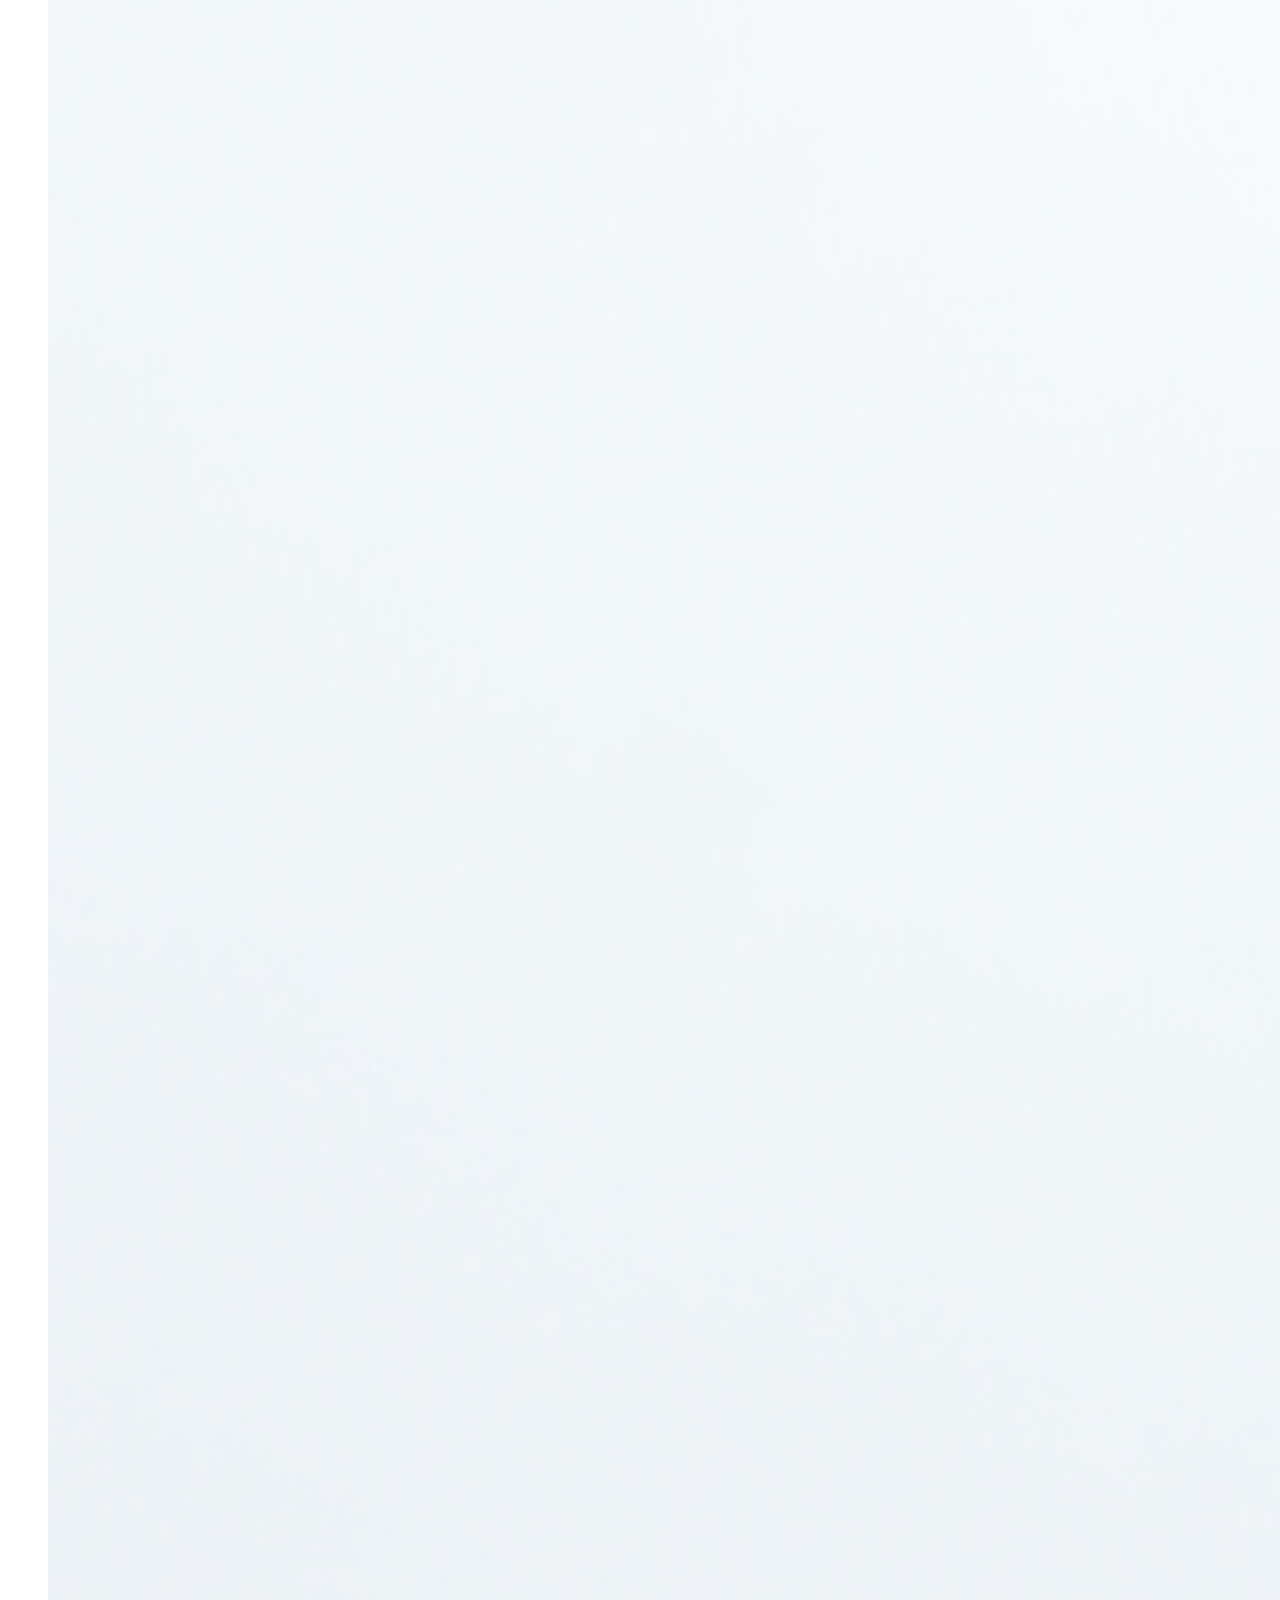
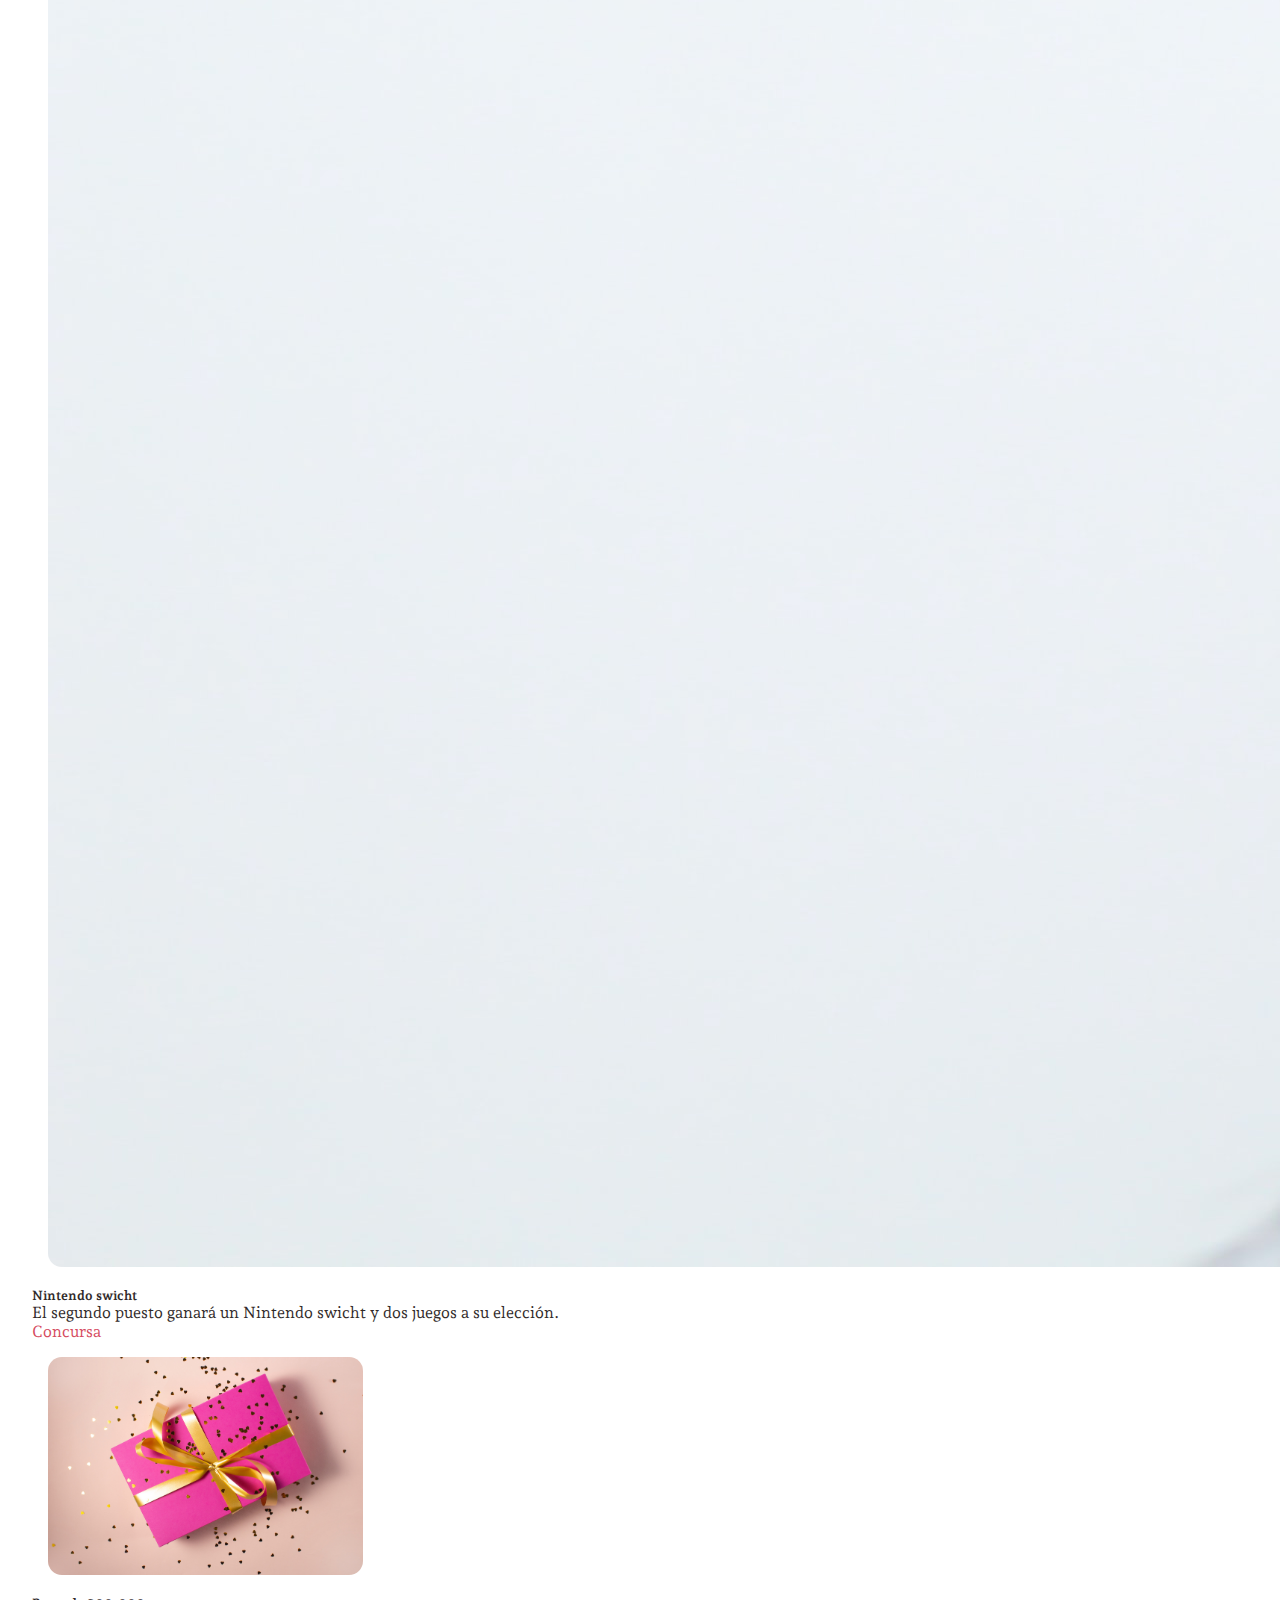
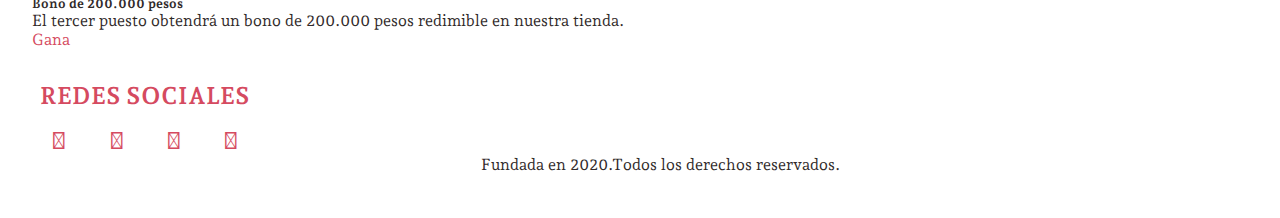
==== commit 25d05dbc: "correcciones 3ra entrega" ====
--- a/index.html
+++ b/index.html
@@ -6,19 +6,21 @@
   <meta http-equiv="X-UA-Compatible" content="IE=edge">
   <meta name="viewport" content="width=device-width, initial-scale=1.0">
   <meta name="description" content="Crea tu propio estilo y marca la diferencia">
-  <meta name="keywords"  content="ropa, vestidos, fashion, zapatos, mujer, concurso">
+  <meta name="keywords" content="ropa, vestidos, fashion, zapatos, mujer, concurso">
   <link rel="preconnect" href="https://fonts.googleapis.com">
   <link rel="preconnect" href="https://fonts.gstatic.com" crossorigin>
   <link href="https://fonts.googleapis.com/css2?family=Andada+Pro:ital,wght@0,400;0,700;1,400&display=swap"
     rel="stylesheet">
   <link rel="stylesheet" href="https://cdnjs.cloudflare.com/ajax/libs/font-awesome/4.7.0/css/font-awesome.min.css" />
   <link rel="stylesheet" href="https://use.fontawesome.com/releases/v5.8.1/css/all.css"
-  integrity="sha384-50oBUHEmvpQ+1lW4y57PTFmhCaXp0ML5d60M1M7uH2+nqUivzIebhndOJK28anvf" crossorigin="anonymous">
-<link href="https://cdn.jsdelivr.net/npm/bootstrap@5.1.3/dist/css/bootstrap.min.css" rel="stylesheet"
-  integrity="sha384-1BmE4kWBq78iYhFldvKuhfTAU6auU8tT94WrHftjDbrCEXSU1oBoqyl2QvZ6jIW3" crossorigin="anonymous">
+    integrity="sha384-50oBUHEmvpQ+1lW4y57PTFmhCaXp0ML5d60M1M7uH2+nqUivzIebhndOJK28anvf" crossorigin="anonymous">
+  <link href="https://cdn.jsdelivr.net/npm/bootstrap@5.1.3/dist/css/bootstrap.min.css" rel="stylesheet"
+    integrity="sha384-1BmE4kWBq78iYhFldvKuhfTAU6auU8tT94WrHftjDbrCEXSU1oBoqyl2QvZ6jIW3" crossorigin="anonymous">
   <link rel="stylesheet" href="css/css.css">
- <title>MAKEMAKE</title>
-<meta name="description" content="MakeMake es una tienda online colombiana donde puedes encontrar diseños únicos para ocasiones especiales">
+  <title>MAKEMAKE</title>
+  <meta name="description"
+    content="MakeMake es una tienda online colombiana donde puedes encontrar diseños únicos para ocasiones especiales">
+
 <body>
   <style>
     A {
@@ -37,30 +39,30 @@
         <li class=" lead"> <a class="menu" href="pages/como_comprar.html">Concurso</a></li>
         <li class=" lead"> <a class="menu" href="pages/sucursales.html">Sucursales</a></li>
       </ul>
-  
+
   </nav>
   <br>
   <h2>DIVIÉRTETE CON NOSOTROS</h2>
   <!-- Gallery -->
   <div class="row">
     <div class="col-lg-4 col-md-12 mb-4 mb-lg-0">
-      <img src="imagen/horizontal1.jpg" class="w-100 shadow-1-strong  mb-4 bordesRedondeados img-fluid" alt="" />
-      <img src="imagen/vertical2.jpg" class="w-100 shadow-1-strong mb-4 bordesRedondeados img-fluid" alt="" />
+      <img src="imagen/horizontal1.jpg" class="w-100 shadow-1-strong  mb-4 imagenes img-fluid" alt="" />
+      <img src="imagen/vertical2.jpg" class="w-100 shadow-1-strong  mb-4 imagenes img-fluid" alt="" />
     </div>
     <div class="col-lg-4 mb-4 mb-lg-0">
-      <img src="imagen/vertical3.jpg" class="w-100 shadow-1-strong rounded mb-4 img-fluid" height="490" alt="" />
-      <img src="imagen/horizontal2.jpg" class="w-60 shadow-1-strong rounded mb-4 img-fluid h-60" alt="" width="390" height="100" />
+      <img src="imagen/vertical3.jpg" class="w-100 shadow-1-strong  mb-4 imagenes img-fluid" height="490" alt="" />
+      <img src="imagen/horizontal2.jpg" class="w-100 shadow-1-strong  mb-4 imagenes img-fluid h-80" alt="" />
     </div>
     <div class="col-lg-4 mb-4 mb-lg-0">
-      <img src="imagen/horizontal3.jpg" class="w-100 shadow-1-strong rounded mb-4 img-fluid" alt="" />
-      <img src="imagen/vertical1.jpg" class="w-100 shadow-1-strong rounded mb-4 img-fluid" alt="" />
+      <img src="imagen/horizontal3.jpg" class="w-100 shadow-1-strong  mb-4 imagenes img-fluid" alt="" />
+      <img src="imagen/vertical1.jpg" class="w-100 shadow-1-strong mb-4 imagenes img-fluid" alt="" />
     </div>
   </div>
   <!-- Gallery -->
   <br>
   <br>
   <article class="sinespacio">
-    <h2 >PARTICIPA CON TU MEJOR FOTO EN NUESTRO CONCURSO!!</h2>
+    <h2>PARTICIPA CON TU MEJOR FOTO EN NUESTRO CONCURSO!!</h2>
     <div class="container">
       <div class="row">
         <!-- Carousel wrapper -->
@@ -73,8 +75,7 @@
                 <div class="row">
                   <div class="col-lg-4">
                     <div class="card">
-                      <img src="imagen/tayrona.jpg" class="card-img-top"
-                      height="270" alt="..." />
+                      <img src="imagen/tayrona.jpg" class="card-img-top bordes" height="270" alt="..." />
                       <div class="card-body">
                         <h5 class="card-title">Parque Tayrona</h5>
                         <p class="card-text">
@@ -86,8 +87,7 @@
                   </div>
                   <div class="col-lg-4 d-none d-lg-block">
                     <div class="card">
-                      <img src="imagen/nintendo.jpg" class="card-img-top"
-                       alt="..." />
+                      <img src="imagen/nintendo.jpg" class="card-img-top bordes" alt="..." />
                       <div class="card-body">
                         <h5 class="card-title">Nintendo swicht</h5>
                         <p class="card-text">
@@ -100,8 +100,7 @@
 
                   <div class="col-lg-4 d-none d-lg-block">
                     <div class="card">
-                      <img src="imagen/regalo.jpg" class="card-img-top"
-                        height="250" alt="..." />
+                      <img src="imagen/regalo.jpg" class="card-img-top bordes" height="250" alt="..." />
                       <div class="card-body">
                         <h5 class="card-title">Bono de 200.000 pesos</h5>
                         <p class="card-text">
@@ -116,13 +115,16 @@
             </div>
           </div>
   </article>
-    <h3 class="col-12 redes "> REDES SOCIALES</h3>
-    <div>
+  <h3 class="col-12"> REDES SOCIALES</h3>
+  <div>
     <i class="fab fa-whatsapp"></i>
     <i class="fab fa-twitter"></i>
     <i class="fab fa-facebook-f"></i>
     <i class="fab fa-instagram"></i>
   </div>
- <footer> <p>Fundada en 2020.Todos los derechos reservados.</p></footer>
+  <footer>
+    <p>Fundada en 2020.Todos los derechos reservados.</p>
+  </footer>
 </body>
+
 </html>--- a/css/css.css
+++ b/css/css.css
@@ -1,8 +1,21 @@
+/*VARIABLES*/
+.button-#d54a60 {
+  background: #d54a60;
+}
+
+.button-crimson {
+  background: crimson;
+}
+
+.button-black {
+  background: black;
+}
+
 * {
   padding: 0rem;
   margin: 0rem;
   -webkit-box-sizing: border-box;
-  box-sizing: border-box;
+          box-sizing: border-box;
   font-family: 'Andada Pro', serif;
 }
 
@@ -35,10 +48,10 @@
   display: -ms-flexbox;
   display: flex;
   -ms-flex-pack: distribute;
-  justify-content: space-around;
+      justify-content: space-around;
   -webkit-box-align: center;
-  -ms-flex-align: center;
-  align-items: center;
+      -ms-flex-align: center;
+          align-items: center;
   min-height: 8vh;
   background-color: transparent;
 }
@@ -128,15 +141,21 @@
   color: #d54a60;
 }
 
-.logo {
-  color: #d54a60;
-  letter-spacing: 3px;
-  font-size: 2rem;
+h3 {
+  color: #d54a60;
+  font-size: 1.5rem;
+  margin-left: 0.5rem;
+  margin-top: 2rem;
+  margin-bottom: 1rem;
+}
+
+div h3 {
+  color: #d54a60;
+  font-size: 2.5rem;
   text-align: center;
-  font-size: 2.3rem;
-}
-
-/*DESAFIO 12*/
+}
+
+/*CLASES*/
 .imagenes {
   position: relative;
   top: 1rem;
@@ -144,31 +163,29 @@
   width: 25%;
   -webkit-box-orient: vertical;
   -webkit-box-direction: normal;
-  -ms-flex-direction: column;
-  flex-direction: column;
+      -ms-flex-direction: column;
+          flex-direction: column;
   padding: 0rem;
   margin-left: 5%;
   border-radius: 50px;
   margin-right: 0rem;
 }
 
-h3 {
-  color: #d54a60;
-  font-size: 1.5rem;
-  margin-left: 0.5rem;
-  margin-top: 2rem;
-  margin-bottom: 1rem;
+.bordes {
+  border-radius: 30px;
+}
+
+.logo {
+  color: #d54a60;
+  letter-spacing: 3px;
+  font-size: 2rem;
+  text-align: center;
+  font-size: 2.3rem;
 }
 
 .h3 {
   font-size: 1.5rem;
   color: crimson;
-}
-
-div h3 {
-  color: #d54a60;
-  font-size: 2.5rem;
-  text-align: center;
 }
 
 .formulario {
@@ -188,7 +205,6 @@
   font-size: 1rem;
 }
 
-/*FIN DESAFIO 12*/
 .menu {
   color: #d54a60;
 }
@@ -264,14 +280,13 @@
   margin-top: 2.5rem;
 }
 
-/*grid*/
 .grid {
   display: -ms-grid;
   display: grid;
   -ms-grid-columns: 23rem 23rem 23rem;
-  grid-template-columns: 23rem 23rem 23rem;
+      grid-template-columns: 23rem 23rem 23rem;
   -ms-grid-rows: 23rem 23rem;
-  grid-template-rows: 23rem 23rem;
+      grid-template-rows: 23rem 23rem;
   padding: 0rem;
   margin: 0rem;
 }
@@ -283,12 +298,12 @@
 
 .traslate {
   -webkit-transform: translate(-20px, -3px);
-  transform: translate(-20px, -3px);
+          transform: translate(-20px, -3px);
 }
 
 .scale {
   -webkit-transform: scale(1.2, 1, 7);
-  transform: scale(1.2, 1, 7);
+          transform: scale(1.2, 1, 7);
 }
 
 .make {
